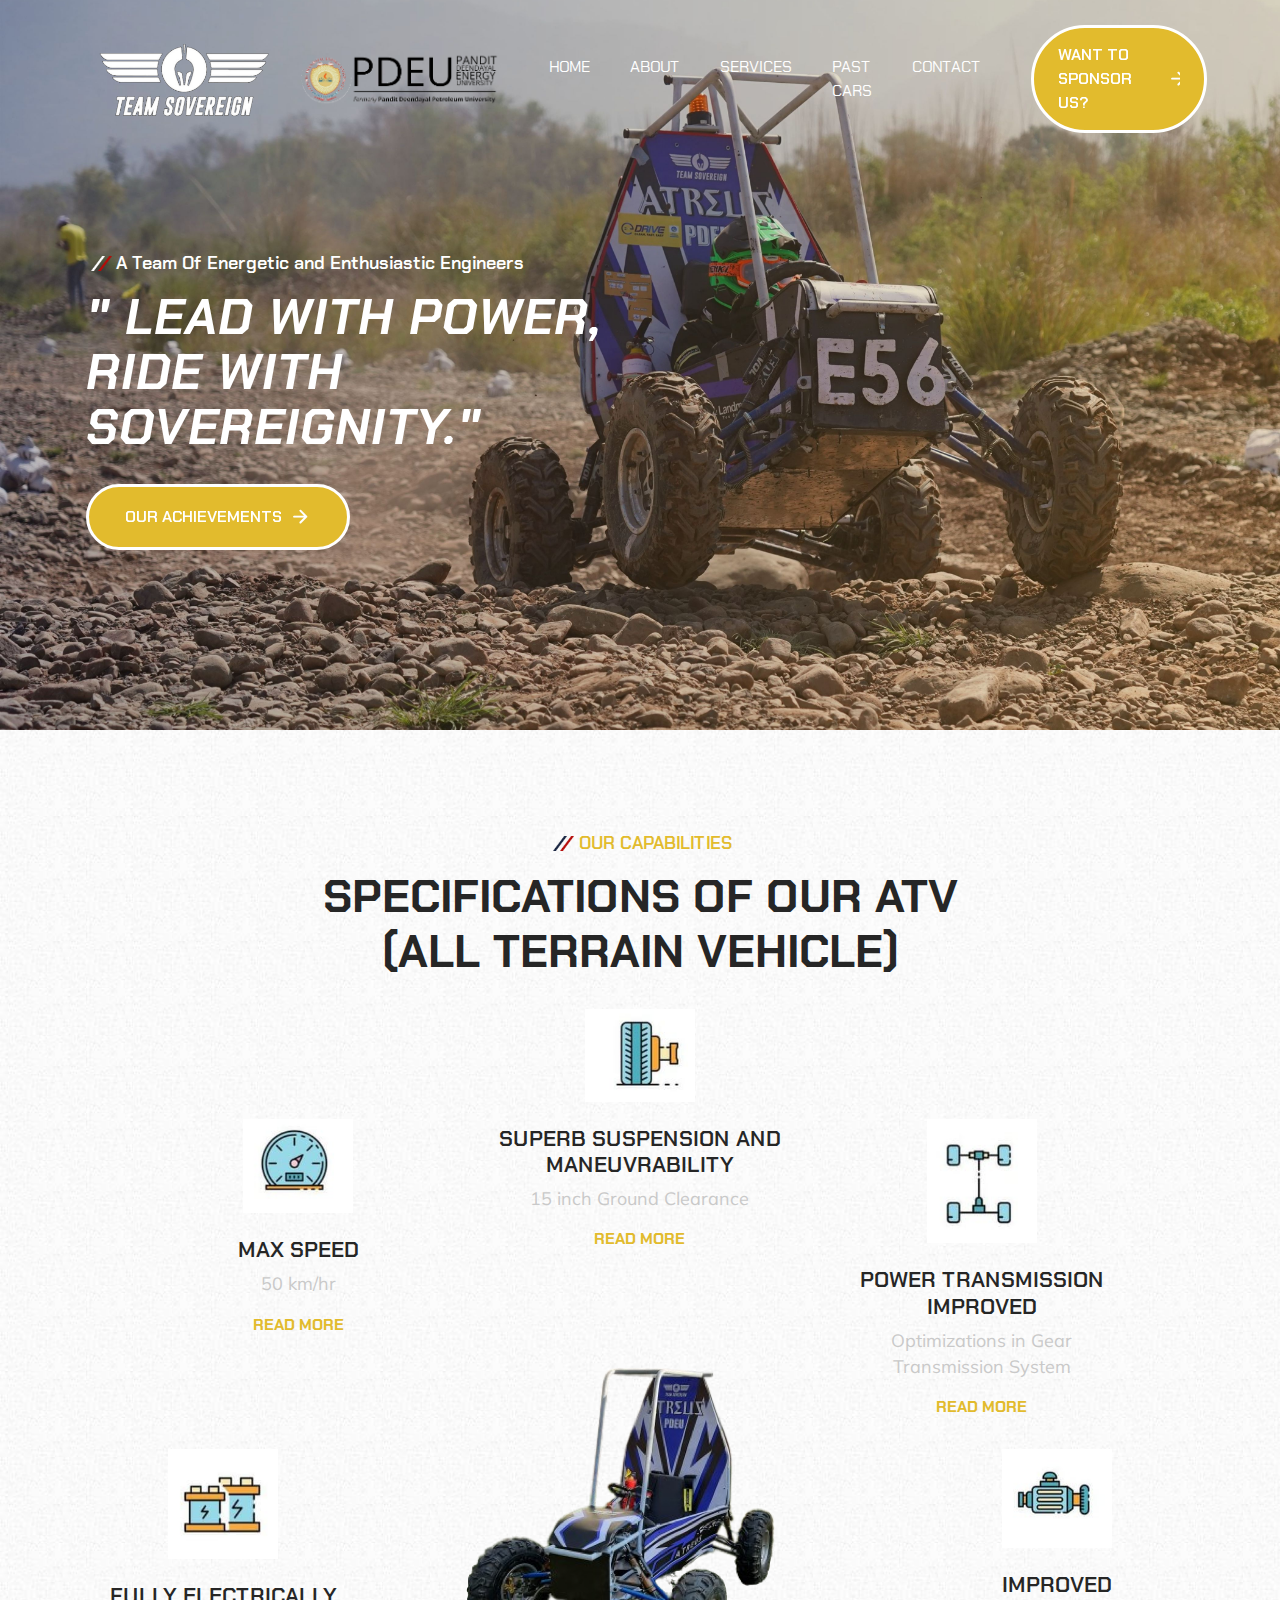
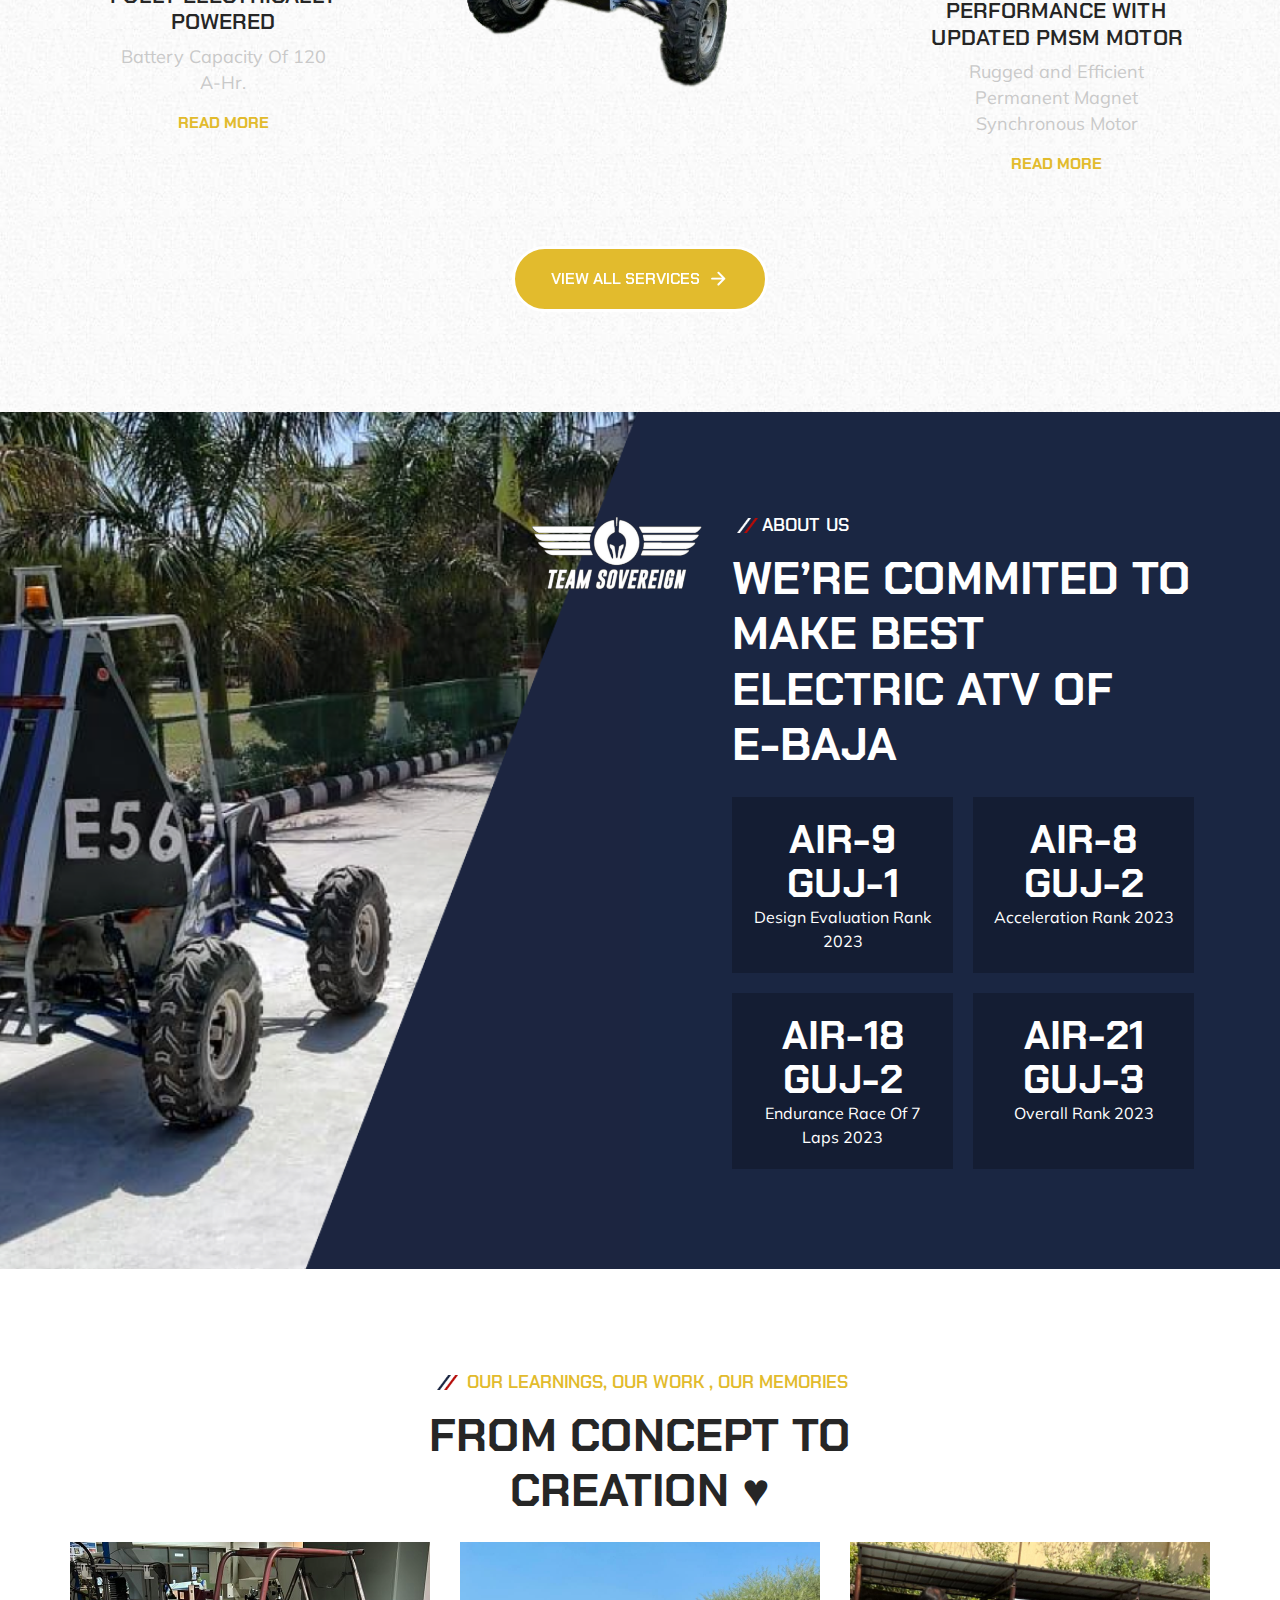
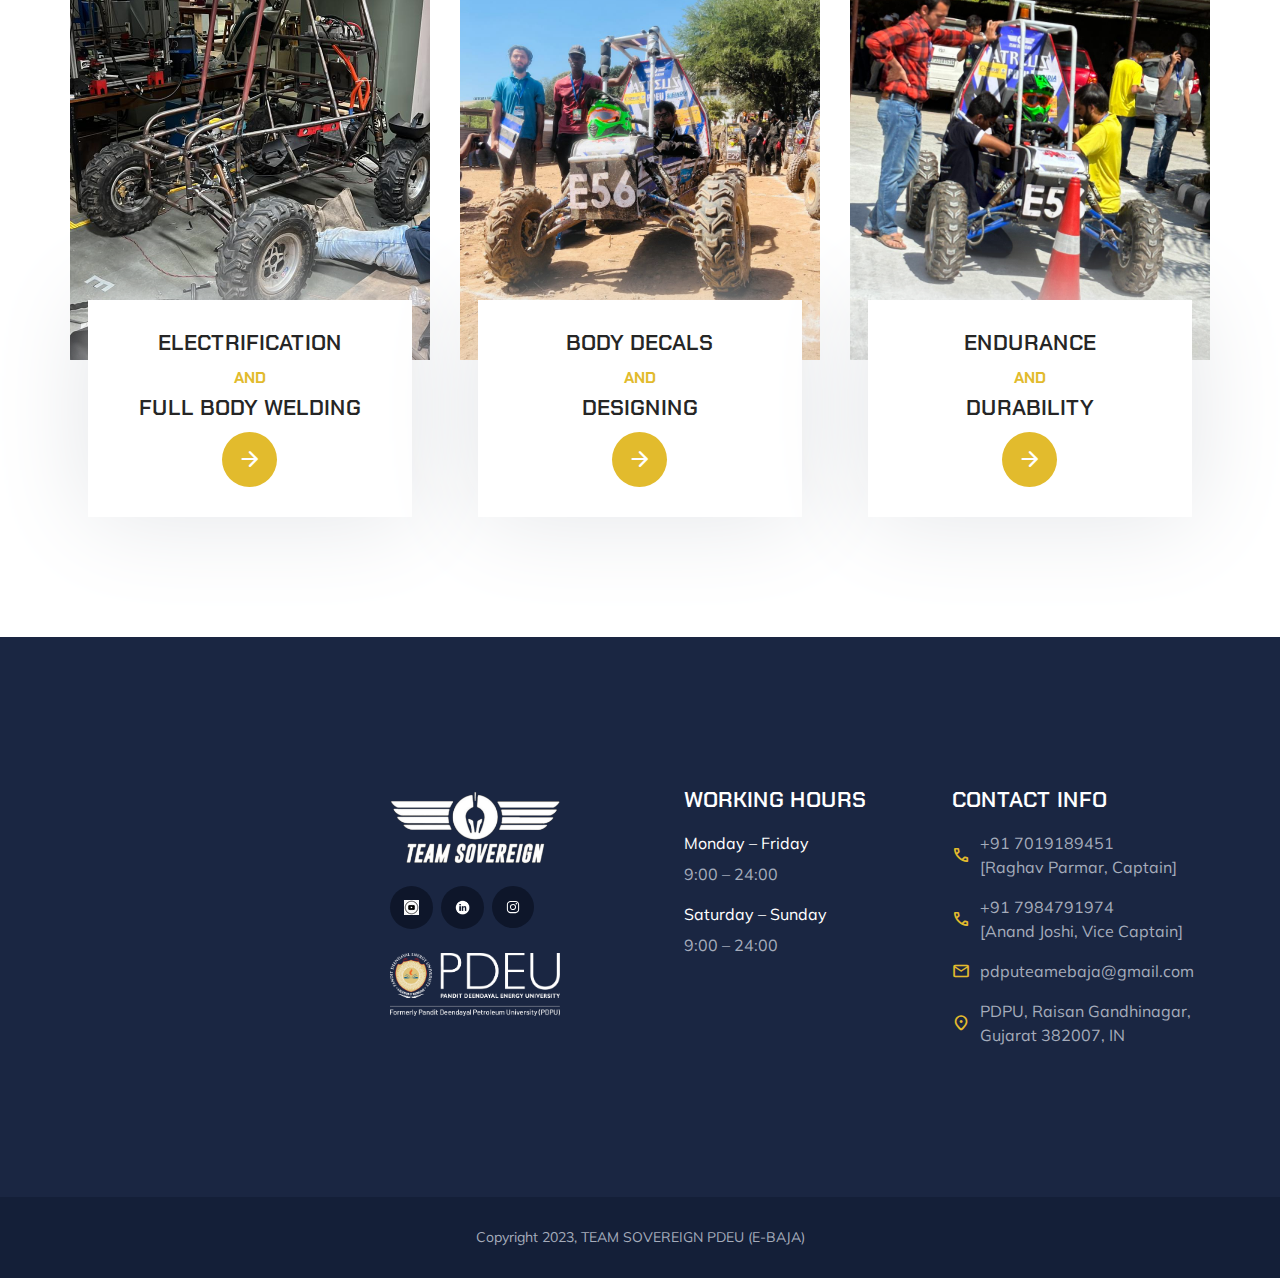
==== index.html @ f6efc3ee "Update index.html" ====
<!DOCTYPE html>
<html lang="en">

<head>
  <meta charset="UTF-8">
  <meta http-equiv="X-UA-Compatible" content="IE=edge">
  <meta name="viewport" content="width=device-width, initial-scale=1.0">

  <!-- 
    - primary meta tags
  -->
  <title>TEAM SOVEREIGN</title>
  <meta name="title" content="TEAM SOVEREIGN">
  <meta name="description" content="MADE BY TEAM SOVEREIGN">

  <!-- 
    - favicon
  -->
  <link rel="shortcut icon" href="./favicon.svg" type="image/svg+xml">

  <!-- 
    - google font link
  -->
  <link rel="preconnect" href="https://fonts.googleapis.com">
  <link rel="preconnect" href="https://fonts.gstatic.com" crossorigin>
  <link href="https://fonts.googleapis.com/css2?family=Chakra+Petch:wght@400;600;700&family=Mulish&display=swap"
    rel="stylesheet">

  <!-- 
    - material icon font
  -->
  <link rel="stylesheet"
    href="https://fonts.googleapis.com/css2?family=Material+Symbols+Rounded:opsz,wght,FILL,GRAD@40,600,0,0" />

  <!-- 
    - custom css link
  -->
  <link rel="stylesheet" href="style.css">

  <!-- 
    - preload images
  -->
  <link rel="preload" as="image" href="hero-banner.png">
  <link rel="preload" as="image" href="hero-bg.jpg">

</head>

<body>

  <!-- 
    - #HEADER
  -->

  <header class="header">
    <div class="container">

      <a href="#" class="logo">
        <img src="logo.png" width="128" height="63" alt="456">
      </a>
      <a href="https://www.pdpu.ac.in/">
        <img src="PDEU-TP-LOGO (1).png" width="200" height="96" alt="456">
      </a>


      <nav class="navbar" data-navbar>
        <ul class="navbar-list">

          <li>
            <a href="index.html" class="navbar-link">Home</a>
          </li>

          <li>
            <a href="about.html" class="navbar-link">About</a>
          </li>

          <li>
            <a href="#" class="navbar-link">Services</a>
          </li>

          <li>
            <a href="Cars.html" class="navbar-link">Past Cars</a>
          </li>

          <li>
            <a href="#Footer" class="navbar-link">Contact</a>
          </li>

        </ul>
      </nav>

      <a href="#" class="btn btn-primary">
        <span class="span">Want To Sponsor Us?</span>

        <span class="material-symbols-rounded">arrow_forward</span>
      </a>

      <button class="nav-toggle-btn" aria-label="toggle menu" data-nav-toggler>
        <span class="nav-toggle-icon icon-1"></span>
        <span class="nav-toggle-icon icon-2"></span>
        <span class="nav-toggle-icon icon-3"></span>
      </button>

    </div>
  </header>





  <main>
    <article>

      <!-- 
        - #HERO
      -->

      <section class="hero has-bg-image" aria-label="home" style="background-image: url('image-hero.jpg')">
        <div class="container">

          <div class="hero-content">

            <p class="section-subtitle :dark">A Team Of Energetic and Enthusiastic Engineers</p>

            <h1 class="h1 section-title"><i>" Lead With Power, Ride With Sovereignity."</i></h1>

            <p class="section-text">
              
            </p>

            <a href="#" class="btn">
              <span class="span">Our Achievements</span>

              <span class="material-symbols-rounded">arrow_forward</span>
            </a>

          </div>

          <!-- <figure class="hero-banner" style="--width: 1228; --height: 789;">
            <img src="./assets/images/over.png" width="1228" height="789" alt="red motor vehicle"
              class="move-anim">
          </figure> -->

        </div>
      </section>

      
      <!-- <section class="sponsors-bar">
        <div class="container">
          <div class="sponsors-content">
            <h3 class="sponsors-heading">Our Sponsors</h3>
            <div class="sponsors-scroll">
              <div class="sponsors-images">
                 Add your sponsor images here -->
                <!-- <img src="./assets/images/logo1.png" alt="Sponsor 1">
                <img src="./assets/images/logo1.png" alt="Sponsor 2">
                <img src="./assets/images/logo1.png" alt="Sponsor 4">
                <img src="./assets/images/logo1.png" alt="Sponsor 5">
                <img src="./assets/images/logo1.png" alt="Sponsor 6">
                 Add more sponsor images as needed -->
              <!-- </div>
            </div>
          </div>
        </div>
      </section>
    --> 


      <!-- 
        - #SERVICE
      -->

      <section class="section service has-bg-image" aria-labelledby="service-label"
        style="background-image: url('service-bg.jpg')">
        <div class="container">

          <p class="section-subtitle :light" id="service-label">Our Capabilities</p>

          <h2 class="h2 section-title">Specifications Of Our ATV (All Terrain Vehicle)</h2>

          <ul class="service-list">

            <li>
              <div class="service-card">

                <figure class="card-icon">
                  <img src="speed.jpeg" width="110" height="110" loading="lazy" alt="Max Speed">
                </figure>

                <h3 class="h3 card-title">Max Speed</h3>

                <p class="card-text">
                  50 km/hr
                </p>

                <a href="#" class="btn-link">Read more</a>

              </div>
            </li>

            <li>
              <div class="service-card">

                <figure class="card-icon">
                  <img src="camber (1).jpeg" width="110" height="110" loading="lazy" alt="SUPERB SUSPENSION AND Maneuvrability">
                </figure>

                <h3 class="h3 card-title">SUPERB SUSPENSION AND MANEUVRABILITY</h3>
                <p class="card-text">
                  15 inch Ground Clearance
                </p>

                <a href="#" class="btn-link">Read more</a>

              </div>
            </li>

            <li>
              <div class="service-card">

                <figure class="card-icon">
                  <img src="POWER TRAIN.jpeg" width="110" height="110" loading="lazy" alt="BETTER POWER TRANSMISSION">
                </figure>

                <h3 class="h3 card-title">POWER TRANSMISSION IMPROVED</h3>

                <p class="card-text">
                  Optimizations in Gear Transmission System
                </p>

                <a href="#" class="btn-link">Read more</a>

              </div>
            </li>

            <li>
              <div class="service-card">

                <figure class="card-icon">
                  <img src="battery.jpeg" width="110" height="110" loading="lazy"
                    alt="Battery Repair">
                </figure>

                <h3 class="h3 card-title">Fully Electrically Powered</h3>

                <p class="card-text">
                  Battery Capacity Of  120 A-Hr.
                </p>

                <a href="#" class="btn-link">Read more</a>

              </div>
            </li>

            <li class="service-banner">
              <img src="services-5.png" width="646" height="380" loading="lazy" alt="Red Car"
                class="move-anim">
            </li>

            <li>
              <div class="service-card">

                <figure class="card-icon">
                  <img src="motor.jpeg" width="110" height="110" loading="lazy"
                    alt="PMSM MOTOR">
                </figure>

                <h3 class="h3 card-title">IMPROVED PERFORMANCE WITH UPDATED PMSM MOTOR</h3>

                <p class="card-text">
                  Rugged and Efficient Permanent Magnet Synchronous Motor
                </p>

                <a href="#" class="btn-link">Read more</a>

              </div>
            </li>

          </ul>

          <a href="#" class="btn">
            <span class="span">View All Services</span>

            <span class="material-symbols-rounded">arrow_forward</span>
          </a>

        </div>
      </section>





      <!-- 
        - #ABOUT
      -->

      <section id="about" class="section about has-before" aria-labelledby="about-label">
        <div class="container">

          <figure class="about-banner">
            <img src="logo.png" id="logog" width="540" height="540" loading="lazy"
              alt="vehicle repire equipments" class="w-100">
          </figure>

          <div class="about-content">

            <p class="section-subtitle :dark">About Us</p>

            <h2 class="h2 section-title">We’re Commited to make best Electric ATV Of <br> E-BAJA</h2>

            <p class="section-text">
              
            </p>

            <p class="section-text">
              
            </p>

            <ul class="about-list">

              <li class="about-item">
                <p>
                  <strong class="display-1 strong">AIR-9 GUJ-1 </strong> Design Evaluation Rank 2023
                </p>
              </li>

              <li class="about-item">
                <p>
                  <strong class="display-1 strong">AIR-8 GUJ-2</strong> Acceleration Rank 2023
                </p>
              </li>

              <li class="about-item">
                <p>
                  <strong class="display-1 strong">AIR-18 GUJ-2</strong> Endurance Race Of 7 Laps 2023
                </p>
              </li>

              <li class="about-item">
                <p>
                  <strong class="display-1 strong">AIR-21 GUJ-3</strong> Overall Rank 2023
                </p>
              </li>

            </ul>

          </div>

        </div>
      </section>





      <!-- 
        - #WORK
      -->

      <section class="section work" aria-labelledby="work-label">
        <div class="container">

          <p class="section-subtitle :light" id="work-label"> Our Learnings, Our Work , Our Memories</p>

          <h2 class="h2 section-title">FROM CONCEPT TO CREATION &hearts;</h2>

          <ul class="has-scrollbar">

            <li class="scrollbar-item">
              <div class="work-card">

                <figure class="card-banner img-holder" style="--width: 350; --height: 406;">
                  <img src="image4.jpg" width="350" height="406" loading="lazy" alt="FULL BODY WELDING"
                    class="img-cover">
                </figure>

                <div class="card-content">
                  <h3 class="h3 card-title">ELECTRIFICATION</h3>
                  <p class="card-subtitle">AND</p>

                  <h3 class="h3 card-title">FULL BODY WELDING</h3>

                  <a href="#" class="card-btn">
                    <span class="material-symbols-rounded">arrow_forward</span>
                  </a>
                </div>

              </div>
            </li>

            <li class="scrollbar-item">
              <div class="work-card">

                <figure class="card-banner img-holder" style="--width: 350; --height: 406;">
                  <img src="image1.jpg" width="350" height="406" loading="lazy" alt="INSTANT CAR REPAIRING TEAM"
                    class="img-cover">
                </figure>

                <div class="card-content">
                  <h3 class="h3 card-title">BODY DECALS</h3>
                  <p class="card-subtitle">AND</p>

                  <h3 class="h3 card-title">DESIGNING</h3>

                  <a href="#" class="card-btn">
                    <span class="material-symbols-rounded">arrow_forward</span>
                  </a>
                </div>

              </div>
            </li>

            <li class="scrollbar-item">
              <div class="work-card">

                <figure class="card-banner img-holder" style="--width: 350; --height: 406;">
                  <img src="image3.jpg" width="350" height="406" loading="lazy" alt="Battery Adjust"
                    class="img-cover">
                </figure>

                <div class="card-content">
                  <h3 class="h3 card-title">ENDURANCE </h3>
                  <p class="card-subtitle">AND </p>


                  <h3 class="h3 card-title">DURABILITY</h3>

                  <a href="#" class="card-btn">
                    <span class="material-symbols-rounded">arrow_forward</span>
                  </a>
                </div>

              </div>
            </li>

          </ul>

        </div>
      </section>
    </section>


    <!-- <section class="sponsors-bar">
      <div class="container">
        <div class="sponsors-content">
          <h3 class="sponsors-heading">Previous Sponsers</h3>
          <div class="sponsors-scroll">
            <div class="sponsors-images">
              Add your sponsor images here -->
              <!-- <img src="./assets/images/logo1.png" alt="Sponsor 1">
              <img src="./assets/images/logo1.png" alt="Sponsor 2">
              <img src="./assets/images/logo1.png" alt="Sponsor 4">
              <img src="./assets/images/logo1.png" alt="Sponsor 5">
              <img src="./assets/images/logo1.png" alt="Sponsor 6">
              Add more sponsor images as needed -->
            <!-- </div>
          </div>
        </div>
      </div>
    </section> -->


    </article>
  </main>





  <!-- 
    - #FOOTER
  -->

  <footer id="Footer" class="footer">

    <div class="footer-top section">
      <div class="container">

        <div class="footer-brand">

          <a href="#" class="logo">
            <img src="logo.png" width="128" height="63" alt="autofix home">
          </a>

          <p class="footer-text">
             
          </p>

          <ul class="social-list">

            <li>
              <a href="https://www.youtube.com/@teamsovereignpdeu/featured" class="social-link">
                <img src="th.jpg" alt="Youtube">
              </a>
            </li>

            <li>
              <a href="https://www.linkedin.com/company/team-sovereign/" class="social-link" >
                <img src="logo_in.png" alt="Linkedin" id="linkedin_logo">
              </a>
            </li>

            <li>
              <a href="https://instagram.com/team.sovereign?igshid=MzRlODBiNWFlZA==" class="social-link">
                <img src="instagram.svg" alt="Instagram">
              </a>
            </li>
            <br>

           
            

          </ul>
          <br>
            <a href="https://www.pdpu.ac.in/" class="footer logo">
              <img src="PDEU Logo 2021 (2) white.png" alt="PDEU footer">
            </a>

        </div>

        <ul class="footer-list">

          <li>
            <p class="h3">Working Hours</p>
          </li>

          <li>
            <p class="p">Monday – Friday</p>

            <span class="span">9:00 – 24:00</span>
          </li>

          <li>
            <p class="p">Saturday – Sunday</p>

            <span class="span">9:00 – 24:00</span>
          </li>

        

        </ul>

        <ul class="footer-list">

          <li>
            <p class="h3">Contact Info</p>
          </li>

          <li>
            <a href="tel:+7019189451" class="footer-link">
              <span class="material-symbols-rounded">call</span>
              <span class="span">+91 7019189451<br>[Raghav Parmar, Captain]</span>
              
            </a>
          </li>
          <li>
            <a href="tel:+798479189451" class="footer-link">
              <span class="material-symbols-rounded">call</span>

              <span class="span">+91 7984791974 <br>[Anand Joshi, Vice Captain]</span>
             
            </a>
          </li>

          <li>
            <a href="mailto:info@autofix.com" class="footer-link">
              <span class="material-symbols-rounded">mail</span>

              <span class="span">pdputeamebaja@gmail.com</span>
            </a>
          </li>

          <li>
            <address class="footer-link address">
              <span class="material-symbols-rounded">location_on</span>

              <span class="span">PDPU, Raisan Gandhinagar, Gujarat 382007, IN</span>
            </address>
          </li>

        </ul>

      </div>

      <img src="footer-shape-3.png" width="637" height="173" loading="lazy" alt="Shape"
        class="shape shape-3 move-anim">

    </div>

    <div class="footer-bottom">
      <div class="container">

        <p class="copyright">Copyright 2023, TEAM SOVEREIGN PDEU (E-BAJA)</p>

        <!-- <img src="./assets/images/footer-shape-2.png" width="778" height="335" loading="lazy" alt="Shape"
          class="shape shape-2"> -->

        <img src="back.png" id="back" width="805" height="652" loading="lazy" alt="Red Car"
          class="shape shape-1 move-anim">

      </div>
    </div>

  </footer>





  <!-- 
    - custom js link
  -->
  <script src="script.js"></script>

</body>

</html>
---- style.css ----
/*-----------------------------------*\
  #style.css
\*-----------------------------------*/

/**
 * Copyright 2023 Team Sovereign
 */





/*-----------------------------------*\
  #CUSTOM PROPERTY
\*-----------------------------------*/

:root {

  /**
   * colors
   */

  --international-orange-engineering: #e2bb2d;
  --cadet-blue-creyola: hsl(222, 14%, 69%);
  --oxford-blue-1: hsl(222, 47%, 15%);
  --oxford-blue-2: hsl(222, 44%, 14%);
  --oxford-blue-3: hsl(222, 50%, 11%);
  --sonic-silver: hsl(0, 0%, 79%);
  --space-cadet: hsl(222, 44%, 18%);
  --pastel-pink: hsl(0, 0%, 100%);
  --eerie-black: hsl(0, 0%, 15%);
  --light-gray: hsl(123, 85%, 49%);
  --white: hsl(0, 0%, 100%);

  /**
   * typography
   */

  --ff-chakra-petch: 'Chakra Petch', sans-serif;
  --ff-mulish: 'Mulish', sans-serif;
  
  --fs-1: 3.5rem;
  --fs-2: 3rem;
  --fs-3: 2.4rem;
  --fs-4: 1.8rem;
  --fs-5: 1.4rem;
  --fs-6: 1.2rem;
  
  --fw-400: 400;
  --fw-600: 600;
  --fw-700: 700;

  /**
   * spacing
   */

  --section-padding: 60px;

  /**
   * box shadow
   */

  --shadow: 0px 0px 100px 0px hsl(216, 9%, 90%);

  /**
   * border radius
   */

  --radius-pill: 100px;
  --radius-circle: 50%;

  /**
   * transition
   */

  --transition: 0.25s ease;
  --cubic-out: cubic-bezier(0.05, 0.83, 0.52, 0.97);

}





/*-----------------------------------*\
  #RESET
\*-----------------------------------*/

*,
*::before,
*::after {
  margin: 0;
  padding: 0;
  box-sizing: border-box;
}

li { list-style: none; }

a,
img,
span,
button { display: block; }

a {
  color: inherit;
  text-decoration: none;
}

img { height: auto; }

button {
  background: none;
  border: none;
  font: inherit;
  cursor: pointer;
}


address { font-style: normal; }

html {
  font-family: var(--ff-mulish);
  font-size: 10px;
  scroll-behavior: smooth;
}

body {
  background-color: var(--white);
  color: var(--sonic-silver);
  font-size: 1.6rem;
  line-height: 1.5;
}

:focus-visible { outline-offset: 4px; }

::-webkit-scrollbar { width: 10px; }

::-webkit-scrollbar-track { background-color: hsl(0, 0%, 98%); }

::-webkit-scrollbar-thumb { background-color: hsl(0, 0%, 80%); }

::-webkit-scrollbar-thumb:hover { background-color: hsl(0, 0%, 70%); }





/*-----------------------------------*\
  #REUSED STYLE
\*-----------------------------------*/

.container { padding-inline: 16px; }

.material-symbols-rounded {
  --fs: 1em;
  font-variation-settings: 'FILL' 0, 'wght' 600, 'GRAD' 0, 'opsz' 40;
  font-size: var(--fs);
  width: 1em;
  overflow: hidden;
}

.has-bg-image {
  background-repeat: no-repeat;
  background-size: cover;
  background-position: left;
}

.section-subtitle {
  max-width: max-content;
  font-family: var(--ff-chakra-petch);
  font-size: var(--fs-5);
  font-weight: var(--fw-600);
  text-transform: uppercase;
  margin-block-end: 12px;
  margin-inline: auto;
}

.section-subtitle::before {
  content: "";
  display: inline-block;
  height: 15px;
  width: 30px;
  margin-block-end: -2px;
  background-repeat: no-repeat;
  background-size: contain;
  background-position: center;
}

.section-subtitle.\:dark { color: var(--white); }

.section-subtitle.\:dark::before { background-image: url('text-bars-light.png'); }

.section-subtitle.\:light { color: var(--international-orange-engineering); }

.section-subtitle.\:light::before { background-image: url('text-bars-dark.png'); }

.section-title { text-align: center; }

.h1,
.h2,
.h3,
.display-1 {
  font-family: var(--ff-chakra-petch);
  font-weight: var(--fw-700);
  text-transform: uppercase;
}

.display-1 { font-size: var(--fs-1); }

.h1 {
  color: var(--white);
  font-size: var(--fs-2);
  line-height: 1.1;
  letter-spacing: 1px;
}

.h2,
.h3 {
  color: var(--eerie-black);
  font-weight: var(--fw-600);
  line-height: 1.2;
}

.h2 { font-size: var(--fs-3); }

.h3 { font-size: var(--fs-4); }

.btn {
  background-color: var(--international-orange-engineering);
  color: var(--white);
  max-width: max-content;
  font-family: var(--ff-chakra-petch);
  font-weight: var(--fw-600);
  text-transform: uppercase;
  display: flex;
  align-items: center;
  gap: 8px;
  padding: 12px 20px;
  border: 3px solid white;
  border-radius: var(--radius-pill);
  transition: var(--transition);
  will-change: transform;
}

.btn:is(:hover, :focus-visible) {
  transform: translateY(-5px);
  background-color: var(--oxford-blue-3);
  border-color: var(--white);
}

.move-anim { animation: moving 2s ease-in-out infinite alternate; }

@keyframes moving {
  0% { transform: translateY(0); }
  100% { transform: translateY(10px); }
}

.section { padding-block: var(--section-padding); }

.btn-link {
  font-family: var(--ff-chakra-petch);
  text-transform: uppercase;
  color: var(--international-orange-engineering);
  font-weight: var(--fw-700);
}

.w-100 { width: 100%; }

.img-holder {
  aspect-ratio: var(--width) / var(--height);
  background-color: var(--light-gray);
  overflow: hidden;
}

.img-cover {
  width: 100%;
  height: 100%;
  object-fit: cover;
}

.has-scrollbar {
  display: flex;
  align-items: center;
  gap: 30px;
  overflow-x: auto;
  scroll-snap-type: inline mandatory;
  padding-block-end: 20px;
}

.scrollbar-item {
  min-width: 100%;
  scroll-snap-align: start;
}

.has-scrollbar::-webkit-scrollbar { height: 16px; }

.has-scrollbar::-webkit-scrollbar-track {
  background-color: var(--pastel-pink);
  border-radius: 20px;
}

.has-scrollbar::-webkit-scrollbar-thumb {
  background-color: var(--international-orange-engineering);
  border-radius: 20px;
  border: 3px solid var(--pastel-pink);
}

.has-scrollbar::-webkit-scrollbar-button { width: 15%; }





/*-----------------------------------*\
  #HEADER
\*-----------------------------------*/

.header .btn { display: none; }

.header {
  position: absolute;
  top: 0;
  left: 0;
  width: 100%;
  padding: 40px 15px;
  padding-inline-start: 40px;
  z-index: 4;
}

.header .container {
  display: flex;
  justify-content: space-between;
  align-items: center;
}

.logo img { width: 100px; }

.nav-toggle-icon {
  width: 30px;
  height: 2px;
  background-color: var(--white);
  transition: var(--transition);
}

.nav-toggle-icon:not(:last-child) { margin-block-end: 7px; }

.nav-toggle-btn.active .icon-2 {
  opacity: 0;
  transform: translateX(-10px);
}

.nav-toggle-btn.active .icon-1 { transform: rotate(45deg) translate(8px, 8px); }

.nav-toggle-btn.active .icon-3 { transform: rotate(-45deg) translate(4px, -4px); }

.navbar {
  position: absolute;
  top: 100px;
  right: 30px;
  background-color: var(--international-orange-engineering);
  min-width: max-content;
  width: 30%;
  transform: translateY(20px);
  opacity: 0;
  visibility: hidden;
  transition: 0.25s var(--cubic-out);
  z-index: 2;
}

.navbar.active {
  transform: translateY(0);
  opacity: 1;
  visibility: visible;
  transition-duration: 0.5s;
}

.navbar-link {
  font-family: var(--ff-chakra-petch);
  font-size: var(--fs-5);
  text-transform: uppercase;
  color: var(--white);
  padding: 10px 20px;
  transition: var(--transition);
}

.navbar-link:is(:hover, :focus-visible) {
  background-color: var(--white);
  color: var(--international-orange-engineering);
}




/*-----------------------------------*\
  #HERO
\*-----------------------------------*/
/*-----------------------------------*\
  #HERO
\*-----------------------------------*/

.hero {
  position: relative;
  padding-block-start: calc(var(--section-padding) + 70px);
  text-align: right; /* Change this line to align right */
  z-index: 1;
  overflow: hidden;
}

/* Rest of your HERO styles... */

.hero .container {
  display: grid;
  gap: 30px;
}

.hero .section-subtitle { text-transform: unset; }

.hero .section-text {
  color: var(--white);
  margin-block: 14px 18px;
}

.hero .btn { margin-inline: auto; }

.hero-banner { aspect-ratio: var(--width) / var(--height); }

.hero-banner img {
  position: absolute;
  bottom: 0;
  right: 0;
  width: 90%;
  z-index: -1;
}





/*-----------------------------------*\
  #SERVICE
\*-----------------------------------*/

.service-banner { display: none; }

.service { text-align: center; }

.service-list {
  gap: 0;
  margin-block-end: 40px;
}

.service-card .card-icon {
  max-width: max-content;
  margin-inline: auto;
  margin-block-end: 24px;
}

.service-card .card-text {
  line-height: 1.2;
  margin-block: 8px;
}

.service .btn { margin-inline: auto; }





/*-----------------------------------*\
  #ABOUT
\*-----------------------------------*/

.about {
  background-color: var(--space-cadet);
  color: var(--white);
  text-align: center;
}

.about .container {
  display: grid;
  gap: 50px;
}

.about .section-title { color: var(--white); }

.about .section-text:nth-child(3) { margin-block: 12px 8px; }

.about-list {
  display: grid;
  gap: 25px;
  margin-block-start: 25px;
}

.about-item {
  background-color: var(--oxford-blue-2);
  padding: 40px 20px;
  transition: var(--transition);
}

.about-item:hover {
  background-color: var(--international-orange-engineering);
  transform: translateY(-8px);
}

.about-item .strong {
  display: block;
  line-height: 1.1;
}





/*-----------------------------------*\
  #WORK
\*-----------------------------------*/

.work .container { padding-inline: 0; }

.work .section-title { margin-block-end: 24px; }

.work-card { position: relative; }

.work-card .card-content {
  background-color: var(--white);
  max-width: 90%;
  padding: 30px 10px;
  margin-block-start: -60px;
  margin-inline: auto;
  position: relative;
  text-align: center;
  box-shadow: var(--shadow);
}

.work-card .card-subtitle {
  font-family: var(--ff-chakra-petch);
  text-transform: uppercase;
  color: var(--international-orange-engineering);
  font-weight: var(--fw-700);
  margin-block-end: 5px;
}

.work-card .card-title { margin-block-end: 10px; }

.work-card .card-btn {
  background-color: var(--international-orange-engineering);
  color: var(--white);
  font-size: 2rem;
  margin-inline: auto;
  width: 38px;
  height: 38px;
  display: grid;
  place-items: center;
  border-radius: var(--radius-circle);
}





/*-----------------------------------*\
  #FOOTER
\*-----------------------------------*/

.footer { color: var(--cadet-blue-creyola); }

.footer .shape { display: none; }

.footer-top { background-color: var(--space-cadet); }

.footer-top .container {
  display: grid;
  gap: 40px;
}

.footer-text { margin-block: 18px 20px; }

.social-list {
  display: flex;
  gap: 8px;
}

.social-link {
  background-color: var(--oxford-blue-3);
  padding: 14px;
  border-radius: var(--radius-circle);
  transition: var(--transition);
}

#linkedin_logo{
  width: 15px;
  height: 15px;
}
.social-link:is(:hover, :focus-visible) {
  background-color: var(--international-orange-engineering);
  transform: translateY(-5px);
}

.footer .h3 {
  color: var(--white);
  margin-block-end: 18px;
}

.footer-list .p {
  color: var(--white);
  font-weight: var(--fw-400);
  margin-block-end: 7px;
}

.footer-list li:not(:first-child) { margin-block-start: 16px; }

.footer-link {
  display: flex;
  align-items: center;
  gap: 10px;
}

.footer-link:is(:hover, :focus-visible) { color: var(--international-orange-engineering); }

.footer-link .material-symbols-rounded {
  flex-shrink: 0;
  font-size: 1.8rem;
  color: var(--international-orange-engineering);
}

.footer-bottom {
  background-color: var(--oxford-blue-1);
  padding-block: 20px;
}

.copyright {
  text-align: center;
  font-size: var(--fs-6);
}





/*-----------------------------------*\
  #MEDIA QUERIES
\*-----------------------------------*/

/**
 * responsive for large than 575px screen
 */

@media (min-width: 575px) {

  /**
   * CUSTOM PROPERTY
   */

  :root {

    /**
     * typography
     */

    --fs-2: 4rem;
    --fs-3: 2.8rem;
    --fs-4: 2rem;

  }



  /**
   * REUSED STYLE
   */

  .container {
    max-width: 540px;
    width: 100%;
    margin-inline: auto;
  }

  .section-subtitle { --fs-5: 1.6rem; }

  .h2 { font-weight: var(--fw-700); }



  /**
   * HERO
   */

  .hero .container { max-width: unset; }

  .hero-content {
    max-width: 520px;
    margin-inline: auto;
  }

  .hero .section-text { font-size: 1.8rem; }



  /**
   * SERVICE
   */

  .service .section-title { margin-block-end: 30px; }

  .service-list {
    display: grid;
    grid-template-columns: 1fr 1fr;
    gap: 30px;
    margin-block-end: 40px;
  }

  

  /**
   * ABOUT
   */

  .about-list {
    grid-template-columns: 1fr 1fr;
    gap: 20px;
  }

  .about-item { padding-block: 20px; }



  /**
   * WORK
   */

  .scrollbar-item { min-width: calc(50% - 15px); }



  /**
   * FOOTER
   */

  .footer-top {
    position: relative;
    overflow: hidden;
  }

  .footer-top .container { grid-template-columns: 1fr 1fr; }

  .footer .shape-3 {
    display: block;
    position: absolute;
    bottom: -30px;
    right: 0;
  }

}





/**
 * responsive for large than 768px screen
 */

@media (min-width: 768px) {

  /**
   * CUSTOM PROPERTY
   */

  :root {

    /**
     * typography
     */

    --fs-1: 4rem;
    --fs-2: 5rem;
    --fs-3: 3.4rem;

  }



  /**
   * REUSED STYLE
   */

  .container,
  .hero-content { max-width: 720px; }

  .btn { padding: 16px 32px; }

  .section-subtitle { --fs-5: 1.8rem; }

  .section-title:not(.h1) {
    max-width: 500px;
    margin-inline: auto;
  }



  /**
   * HERO
   */

  .hero { --section-padding: 120px; }

  .hero .section-text { margin-block-end: 30px; }



  /**
   * SERVICE
   */

  .service-banner {
    display: block;
    position: relative;
  }

  .service-list { grid-template-columns: repeat(3, 1fr); }

  .service-banner img {
    position: absolute;
    top: 0;
    left: -25%;
    margin-block-start: 15%;
    width: 150%;
    transform-origin: top;
  }



  /**
   * ABOUT
   */
   
  .about-banner { max-width: max-content; }

  .about-banner,
  .about .section-text { margin-inline: auto; }

  .about .section-text { max-width: 520px; }



  /**
   * FOOTER
   */

  .footer-top .container { grid-template-columns: 1fr 0.9fr 0.9fr; }

  .copyright { --fs-6: 1.4rem; }

}





/**
 * responsive for large than 992px screen
 */

@media (min-width: 992px) {

  /**
   * CUSTOM PROPERTY
   */

  :root {

    /**
     * typography
     */

    --fs-2: 4.4rem;
    --fs-3: 3.8rem;
    --fs-4: 2.2rem;

    /**
     * spacing
     */

    --section-padding: 100px;

  }



  /**
   * REUSED STYLE
   */

  .container { max-width: 960px; }

  .section-text,
  .card-text { font-size: 1.8rem; }



  /**
   * HEADER
   */

  .nav-toggle-btn { display: none; }

  .header .container { gap: 30px; }

  .navbar,
  .navbar.active {
    all: unset;
    display: block;
    margin-inline-start: auto;
  }

  .navbar-list { display: flex; }

  .navbar-link {
    position: relative;
    font-size: unset;
  }

  .navbar-link:is(:hover, :focus-visible) {
    background: none;
    color: var(--white);
  }

  .navbar-link::after {
    content: url("nav-before-img.png");
    position: absolute;
    bottom: -8px;
    left: 50%;
    transform: translateX(-50%);
    opacity: 0;
  }

  .navbar-link:is(:hover, :focus-visible)::after { opacity: 1; }

  .header .btn {
    display: flex;
    padding: 12px 24px;
    font-size: var(--fs-5);
  }



  /**
   * HERO
   */

  .hero {
    text-align: left;
    padding-block-end: 80px;
  }

  .hero .container {
    max-width: 960px;
    grid-template-columns: 1fr 1fr;
  }

  .hero :is(.section-subtitle, .btn) { margin-inline: 0; }

  .hero .section-title { text-align: left; }

  .hero-banner img { width: 55%; }



  /**
   * SERVICE
   */

  .service-card .card-text {
    padding-inline: 25px;
    line-height: 1.45;
    margin-block-end: 15px;
  }

  .service-list li:nth-child(-2n+3) { margin-block-start: 90px; }

  .service-list li:nth-child(4) { margin-inline-end: 60px; }

  .service-list li:nth-child(6) { margin-inline-start: 60px; }

  .service-banner img {
    left: -55%;
    margin-block-start: -30%;
    width: 210%;
  }



  /**
   * ABOUT
   */

  .about {
    position: relative;
    z-index: 1;
  }

  .about,
  .about .section-title { text-align: left; }

  .about .container {
    grid-template-columns: 1fr 0.75fr;
    gap: 30px;
  }

  .about .section-subtitle { margin-inline: 0; }

  .about-banner,
  .about-banner .w-100 { margin-inline: auto 0; }

  .about-banner .w-100 { width: 40%; }

  .about-item { text-align: center; }

  .about::before {
    content: "";
    position: absolute;
    top: 0;
    left: 0;
    width: 50%;
    height: 100%;
    background-image: url('blue_im.png');
    background-repeat: no-repeat;
    background-size: cover;
    background-position: right;
    z-index: -1;
  }

  /**
  
  Svroller Sponser

  **/
  /* CSS for Sponsors Bar */

#back {
  width: 40%; /* Make the image responsive */
  height: auto; /* Ensure the image maintains its aspect ratio */
}

.sponsors-bar {
  background-color: #ffff;
  padding: 20px 0;
  color: black;
  font-style: normal;
  /* Increase the width as needed */
  width: 100%;
  /* Add some margin for better spacing */
  margin: 20px 0;
  /* Center the sponsor bar */
  display: flex;
  justify-content: center;
  align-items: center;
}
#logog{
  width: auto;
  height: 80px;
}
.sponsors-content {
  text-align: center;
}

.sponsors-heading {
  font-size: 24px;
  margin-bottom: 10px;
}

.sponsors-scroll {
  overflow: hidden;
}

.sponsors-images {
  white-space: nowrap;
  animation: scroll 10s linear infinite;
}

.sponsors-images img {
  display: inline-block;
  margin: 0 20px; /* Adjust the margin as needed to space out the sponsor logos */
  max-width: 100%; /* Make the images responsive */
  height: auto; /* Ensure the aspect ratio is maintained */
}

@keyframes scroll {
  0% {
    transform: translateX(100%);
  }
  100% {
    transform: translateX(-100%);
  }
}

/* Media query for screens with a maximum width of 768px */
@media (max-width: 768px) {
  .sponsors-images img {
    margin: 0 10px; /* Reduce the margin for smaller screens */
  }
}


  /**
   * WORK
   */

  .has-scrollbar { overflow-x: visible; }

  .scrollbar-item { min-width: calc(33.33% - 20px); }

}





/**
 * responsive for large than 1200px screen
 */

@media (min-width: 1200px) {

  /**
   * CUSTOM PROPERTY
   */

  :root {

    /**
     * typography
     */

    --fs-2: 5rem;
    --fs-3: 4.6rem;

  }



  /**
   * REUSED STYLE
   */

  .container,
  .hero .container { max-width: 1140px; }

  .btn { padding: 18px 36px; }

  .btn .material-symbols-rounded { --fs: 1.3em; }



  /**
   * HEADER
   */

  .header { padding-block: 25px; }

  .logo img { width: 170px; }

  .header .btn {
    font-size: unset;
    padding-block: 15px;
  }



  /**
   * HERO
   */

  .hero { padding-block: 250px 180px; }

  .hero .container { grid-template-columns: 1fr 0.9fr; }

  .hero .section-text {
    font-size: 2rem;
    padding-inline-end: 120px;
  }

  .hero-banner img { width: 70%; }



  /**
   * SERVICE
   */

  .service .section-title { max-width: 700px; }

  .service-list { margin-block-end: 70px; }

  .service-list li:nth-child(2) .card-text {
    padding-inline: 50px;
  }

  .service-list li:nth-child(-2n+3) {
    margin-block-start: 110px;
  }

  .service-list li:is(:nth-child(1), :nth-child(6)) {
    margin-inline-start: 75px;
  }

  .service-list li:is(:nth-child(3), :nth-child(4)) {
    margin-inline-end: 75px;
  }

  .service-banner img {
    width: max-content;
    left: -41%;
  }



  /**
   * WORK
   */

  .work-card .card-btn {
    font-size: 2.4rem;
    width: 55px;
    height: 55px;
  }



  /**
   * FOOTER
   */

  .footer-top { padding-block: 150px; }

  .footer-top .container { padding-inline-start: 25%; }

  .footer-bottom {
    position: relative;
    padding-block: 30px;
    z-index: 1;
  }

  .footer :is(.shape-1, .shape-2) {
    display: block;
    position: absolute;
    bottom: 0;
    width: 50%;
    pointer-events: none;
    z-index: -1;
  }

  .footer .shape-1 { left: -100px; }

  .footer .shape-2 { left: -50px; }

}





/**
 * responsive for large than 1400px screen
 */

@media (min-width: 1400px) {

  /**
   * CUSTOM PROPERTY
   */

  :root {

    /**
     * typography
     */

    --fs-2: 6rem;

    /**
     * spacing
     */

    --section-padding: 140px;

  }



  /**
   * REUSED STYLE
   */

  :is(.header, .hero) .container { max-width: 1280px; }

  .section-subtitle::before {
    height: 20px;
    margin-inline-end: 5px;
  }



  /**
   * HEADER
   */

  .header .btn { padding: 18px 36px; }



  /**
   * HERO
   */

  .hero { padding-block: 280px; }

  .hero .section-text { padding-inline-end: 90px; }

  .hero-banner img { width: 75%; }



  /**
   * ABOUT
   */

  .about::before { width: 55%; }

  .about-banner .w-100 { width: 80%; }



  /**
   * FOOTER
   */

  .footer-top .container { padding-inline-start: 20%; }

}
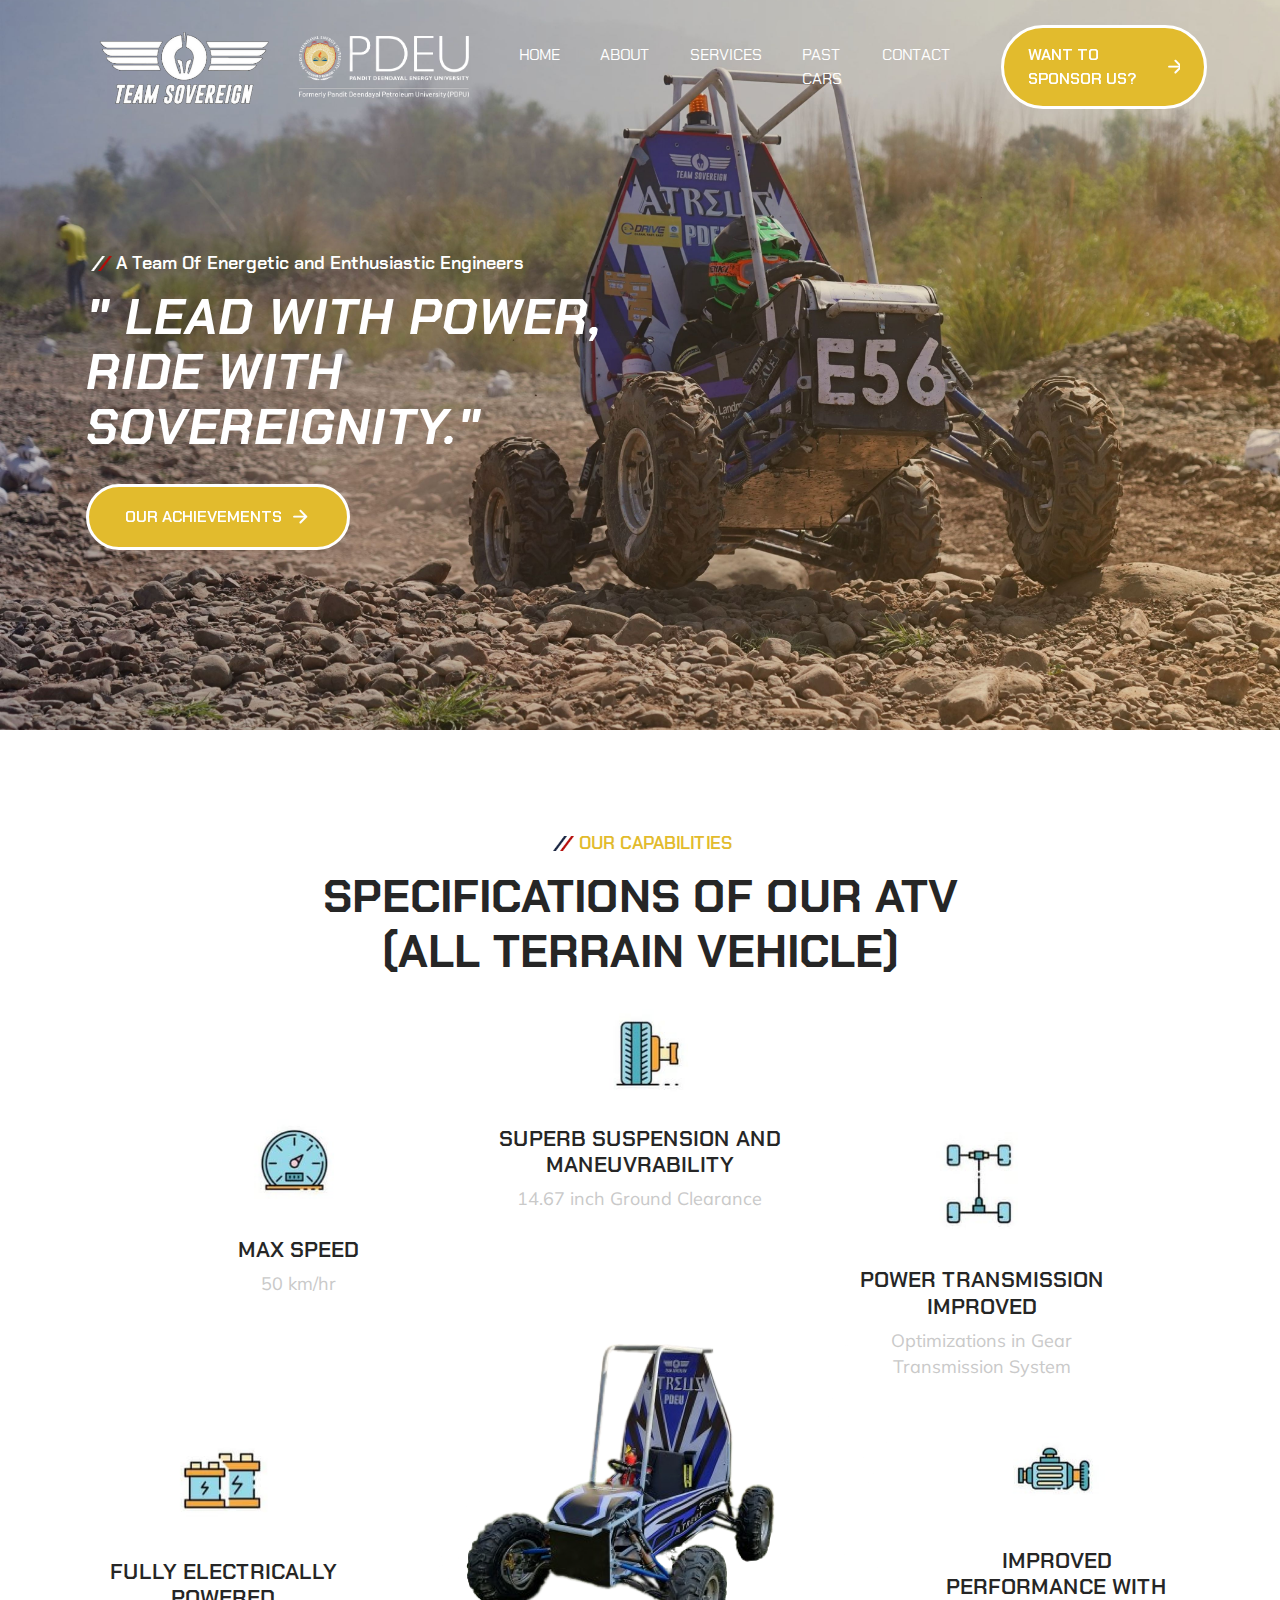
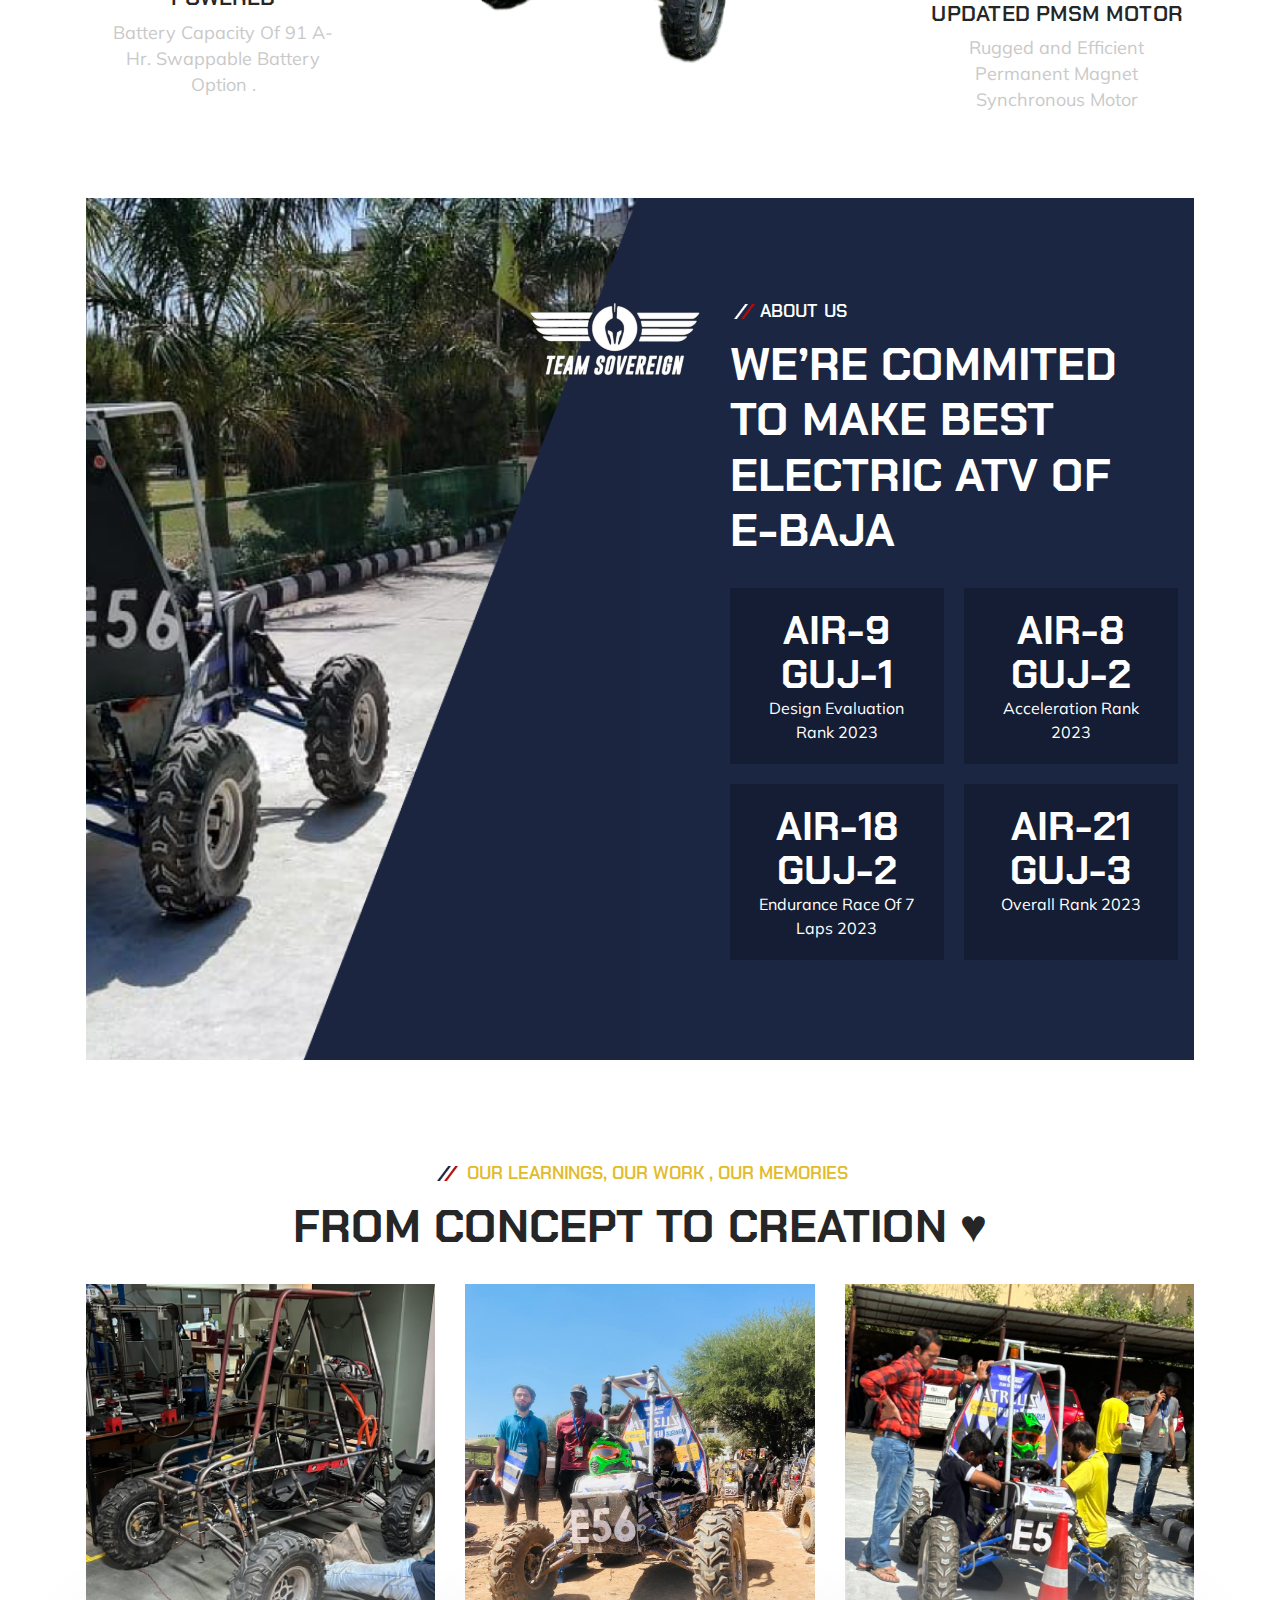
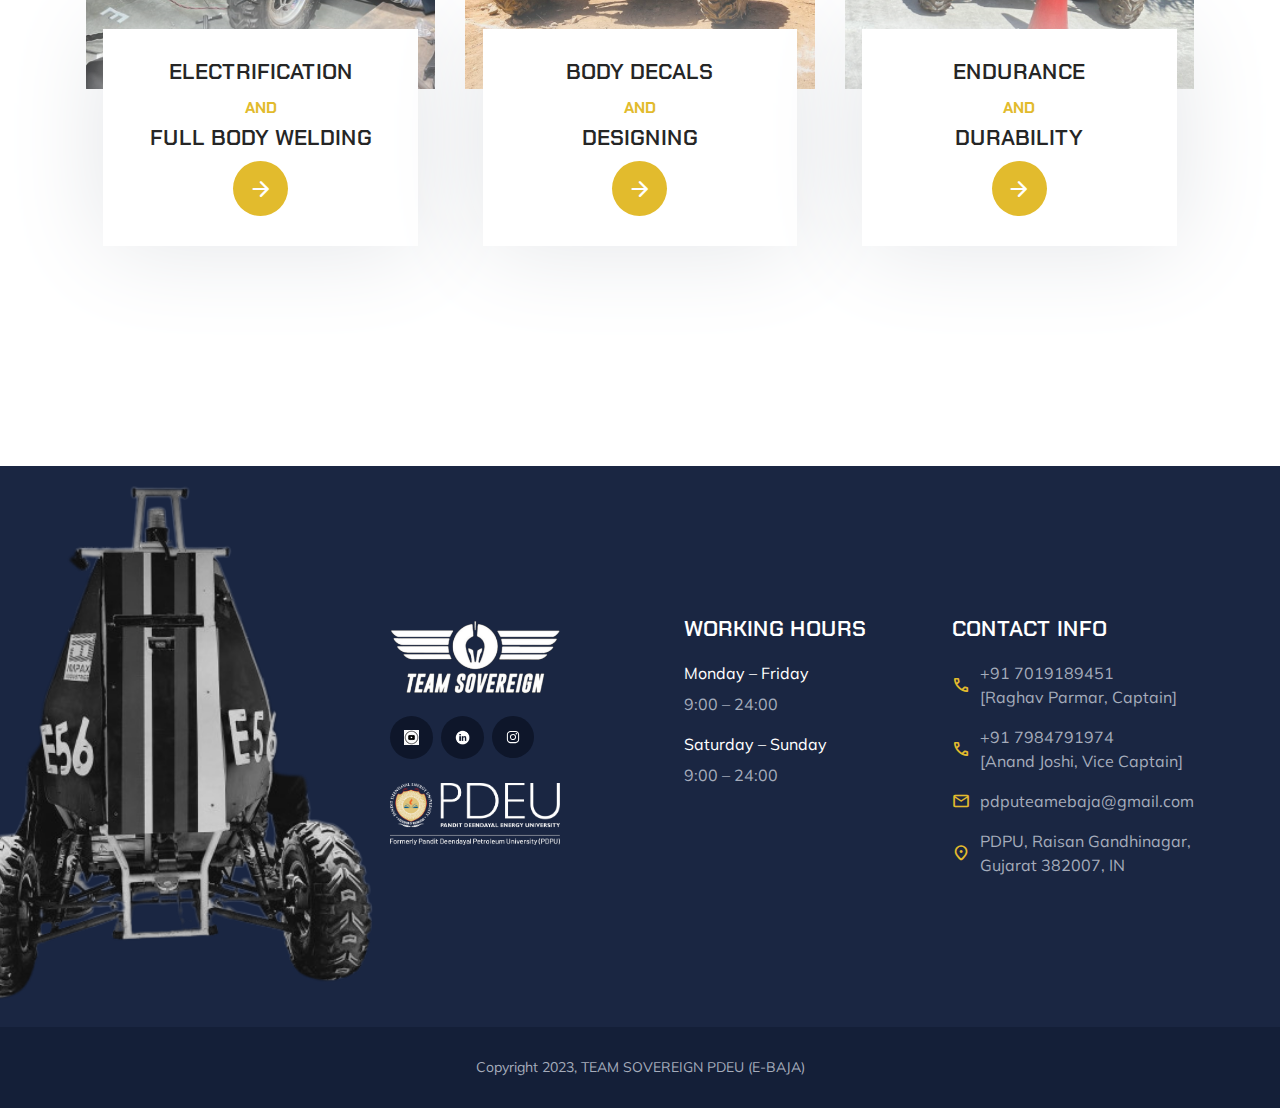
==== commit 74a4ab12: "Update index.html" ====
--- a/index.html
+++ b/index.html
@@ -58,7 +58,7 @@
         <img src="logo.png" width="128" height="63" alt="456">
       </a>
       <a href="https://www.pdpu.ac.in/">
-        <img src="PDEU-TP-LOGO (1).png" width="200" height="96" alt="456">
+        <img src="PDEU Logo 2021 (2) white.png" width="170" height="96" alt="456">
       </a>
 
 
@@ -170,7 +170,7 @@
       -->
 
       <section class="section service has-bg-image" aria-labelledby="service-label"
-        style="background-image: url('service-bg.jpg')">
+        style="background-image: url('service bg 2.jpg')">
         <div class="container">
 
           <p class="section-subtitle :light" id="service-label">Our Capabilities</p>
@@ -192,7 +192,7 @@
                   50 km/hr
                 </p>
 
-                <a href="#" class="btn-link">Read more</a>
+                
 
               </div>
             </li>
@@ -206,10 +206,10 @@
 
                 <h3 class="h3 card-title">SUPERB SUSPENSION AND MANEUVRABILITY</h3>
                 <p class="card-text">
-                  15 inch Ground Clearance
-                </p>
-
-                <a href="#" class="btn-link">Read more</a>
+                  14.67 inch Ground Clearance
+                </p>
+
+                
 
               </div>
             </li>
@@ -227,7 +227,7 @@
                   Optimizations in Gear Transmission System
                 </p>
 
-                <a href="#" class="btn-link">Read more</a>
+                
 
               </div>
             </li>
@@ -243,10 +243,10 @@
                 <h3 class="h3 card-title">Fully Electrically Powered</h3>
 
                 <p class="card-text">
-                  Battery Capacity Of  120 A-Hr.
-                </p>
-
-                <a href="#" class="btn-link">Read more</a>
+                  Battery Capacity Of  91 A-Hr.  Swappable Battery Option .
+                </p>
+
+                
 
               </div>
             </li>
@@ -270,14 +270,14 @@
                   Rugged and Efficient Permanent Magnet Synchronous Motor
                 </p>
 
-                <a href="#" class="btn-link">Read more</a>
+                
 
               </div>
             </li>
 
           </ul>
 
-          <a href="#" class="btn">
+        <!--  <a href="#" class="btn">
             <span class="span">View All Services</span>
 
             <span class="material-symbols-rounded">arrow_forward</span>
@@ -285,7 +285,7 @@
 
         </div>
       </section>
-
+-->
 
 
 
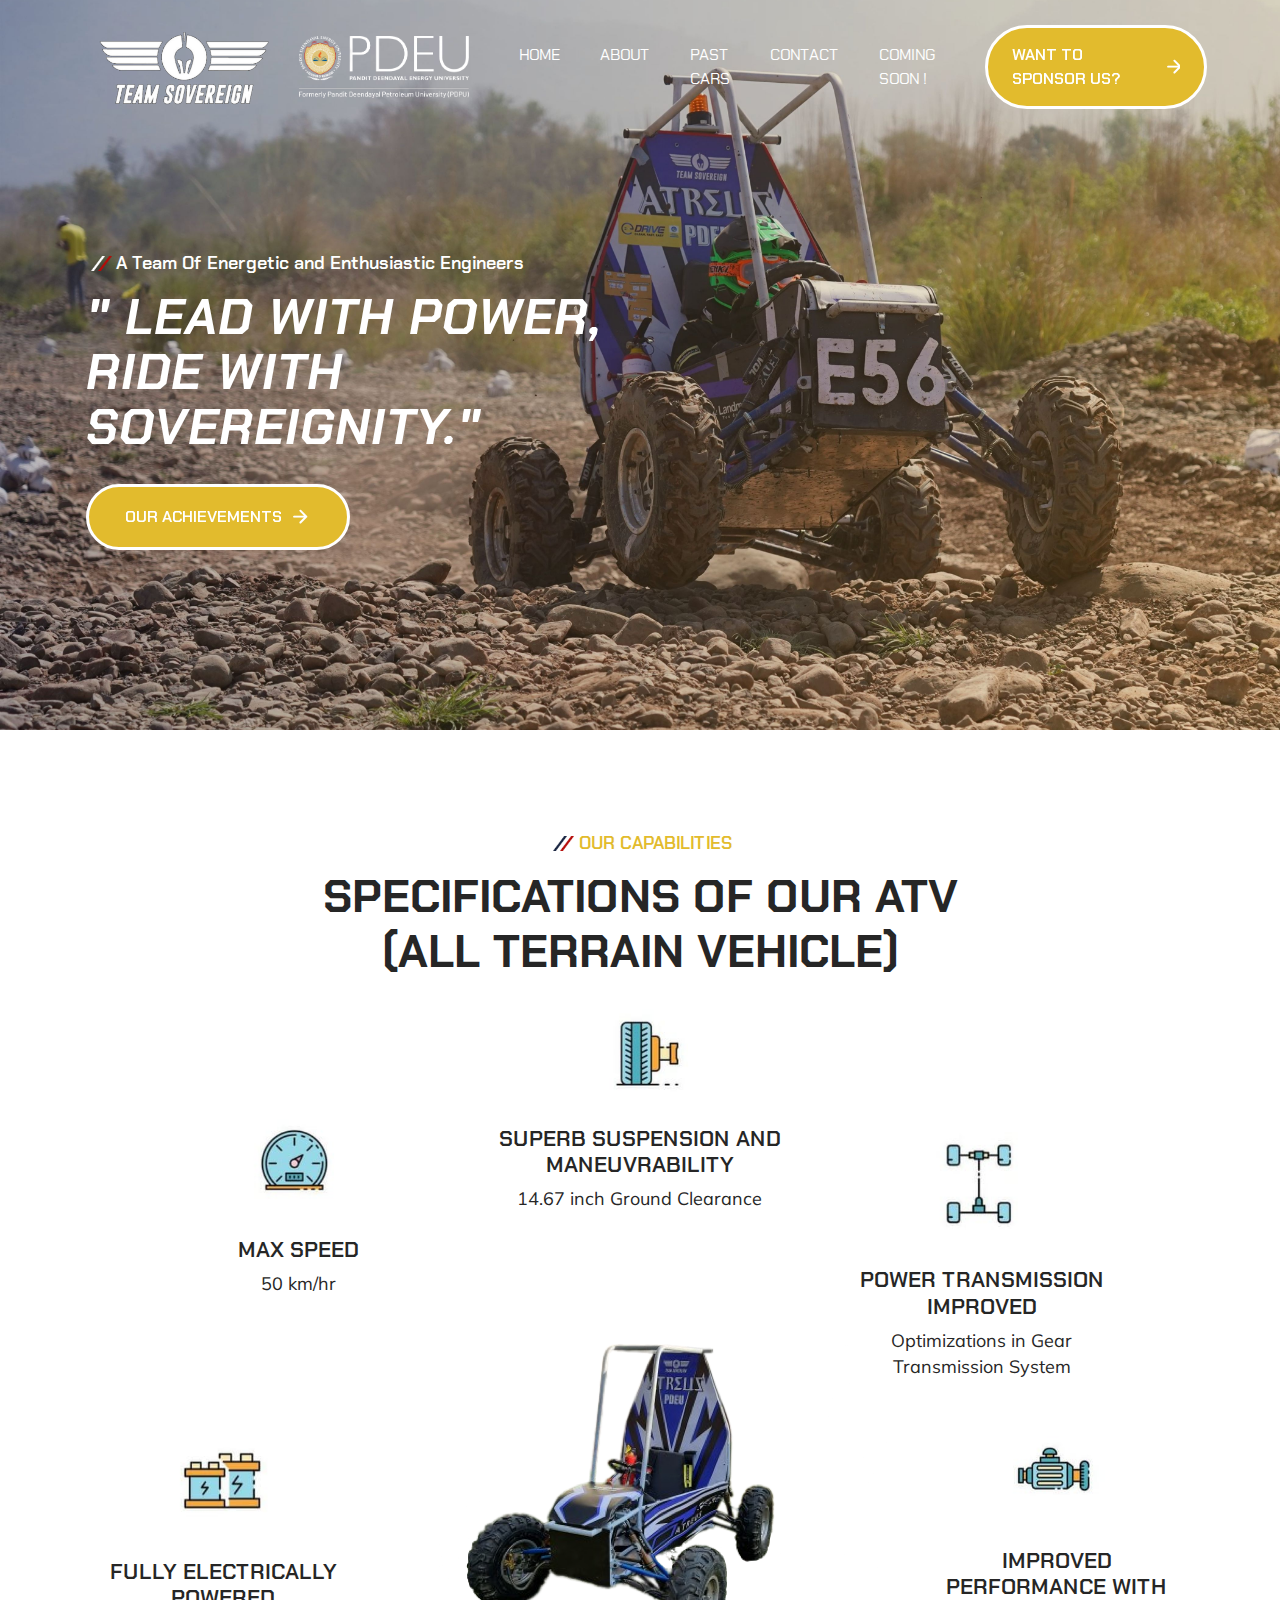
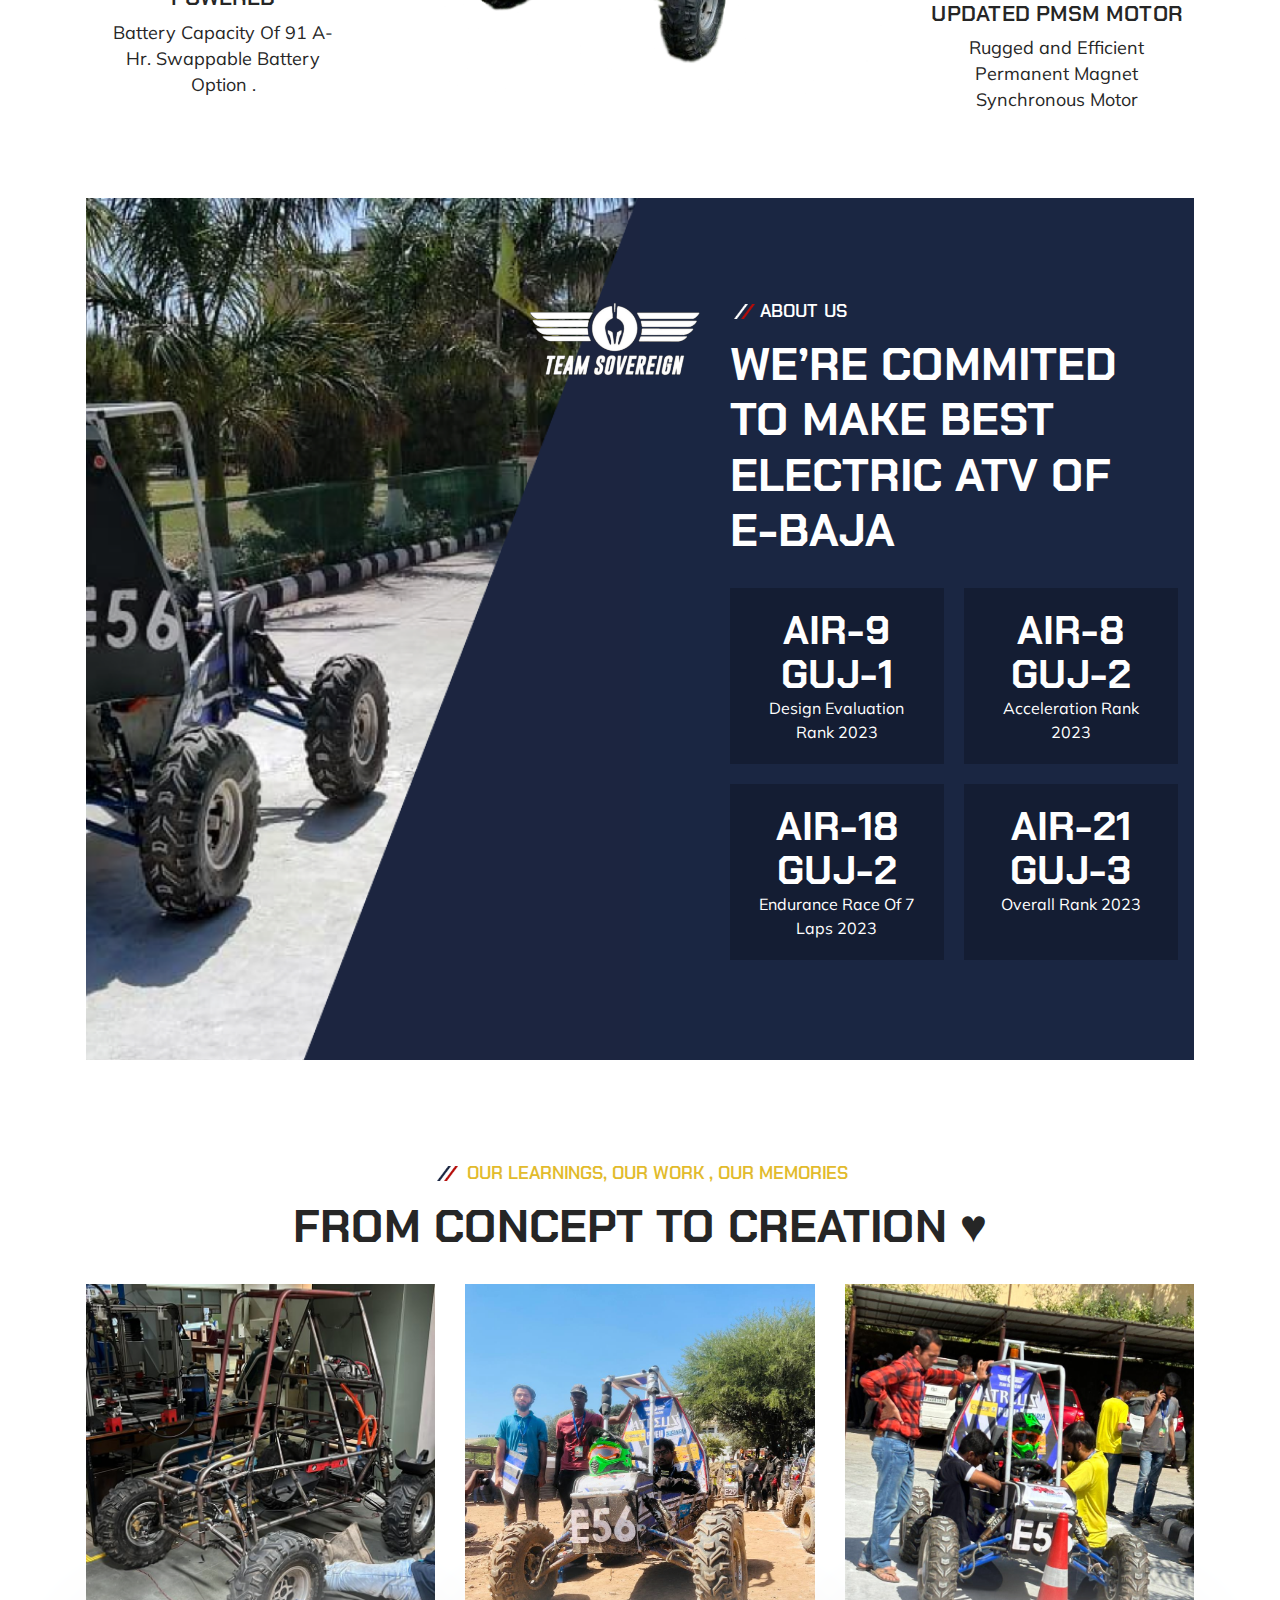
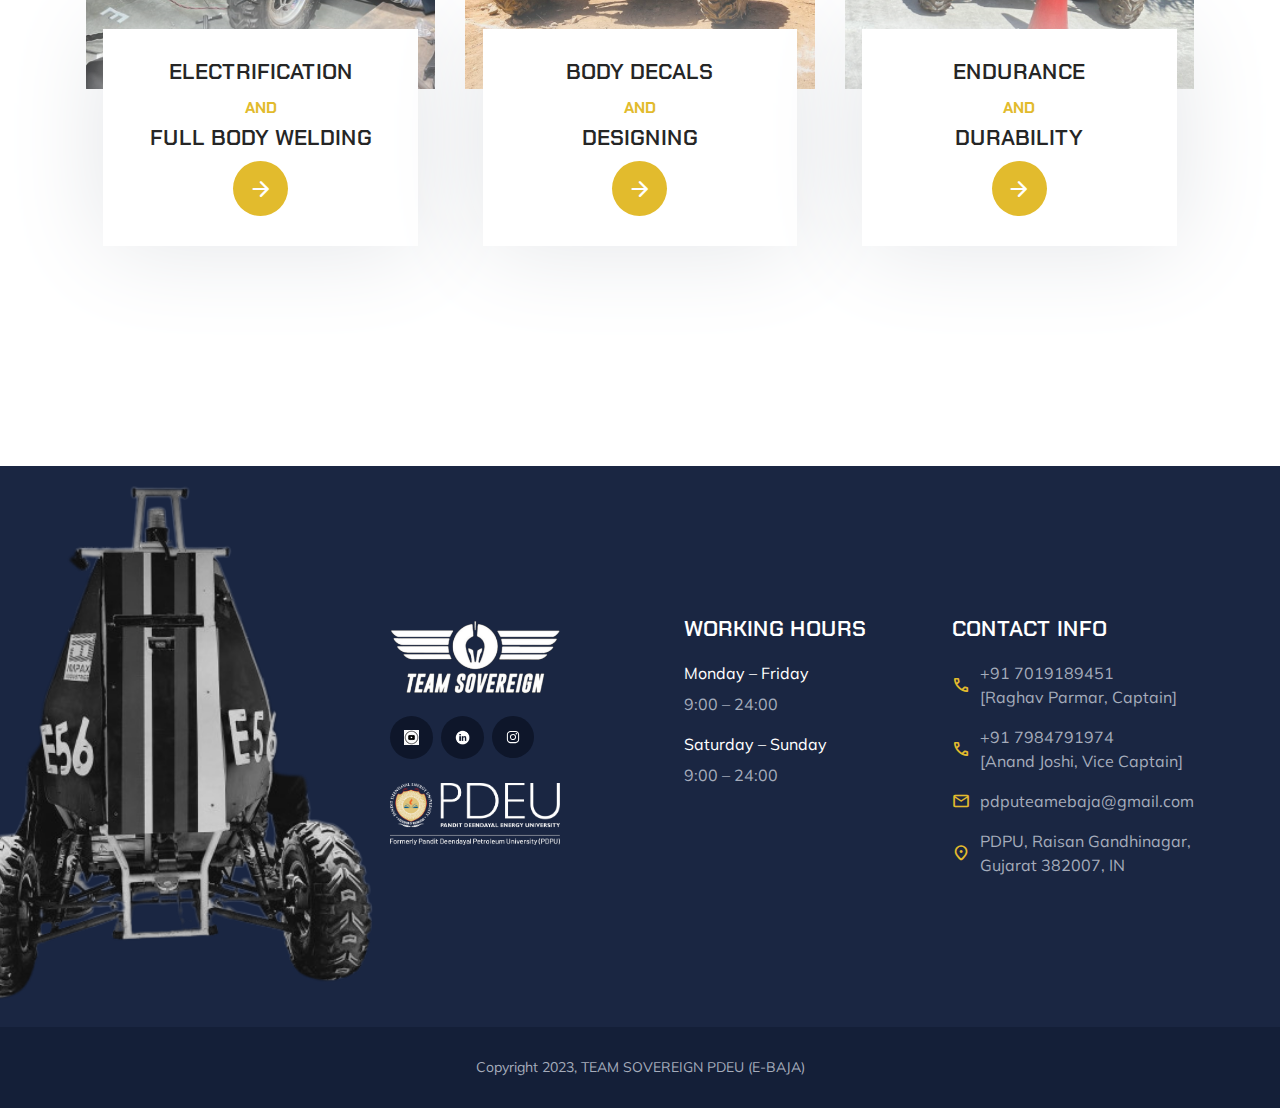
==== commit 826bf64e: "Update index.html" ====
--- a/index.html
+++ b/index.html
@@ -74,16 +74,16 @@
           </li>
 
           <li>
-            <a href="#" class="navbar-link">Services</a>
-          </li>
-
-          <li>
             <a href="Cars.html" class="navbar-link">Past Cars</a>
           </li>
 
           <li>
             <a href="#Footer" class="navbar-link">Contact</a>
           </li>
+          <li>
+            <a href="info.html" class="navbar-link">COMING SOON ! </a>
+          </li>
+          
 
         </ul>
       </nav>
--- a/style.css
+++ b/style.css
@@ -10,9 +10,7 @@
 
 
 
-/*-----------------------------------*\
-  #CUSTOM PROPERTY
-\*-----------------------------------*/
+
 
 :root {
 
@@ -126,7 +124,7 @@
 
 body {
   background-color: var(--white);
-  color: var(--sonic-silver);
+  color: var(--eerie-black);
   font-size: 1.6rem;
   line-height: 1.5;
 }
@@ -1337,4 +1335,4 @@
 
   .footer-top .container { padding-inline-start: 20%; }
 
-}+}
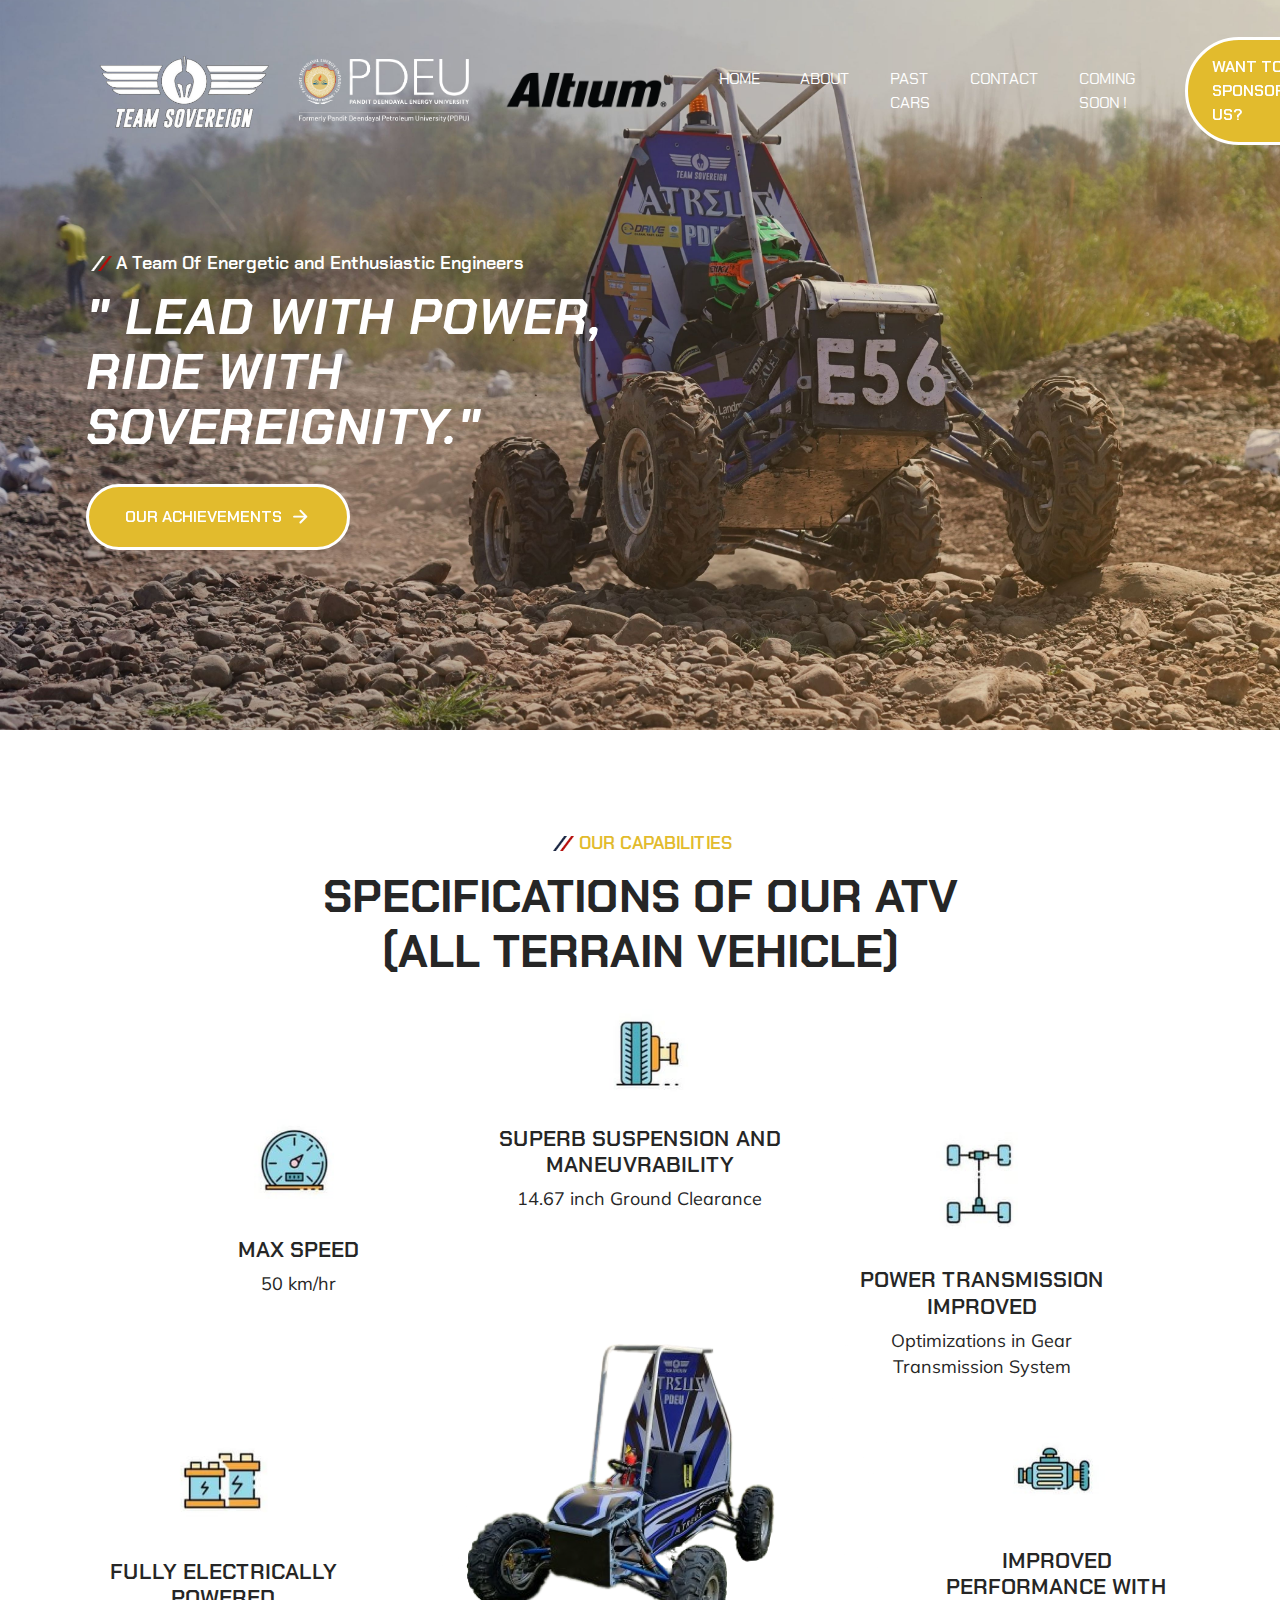
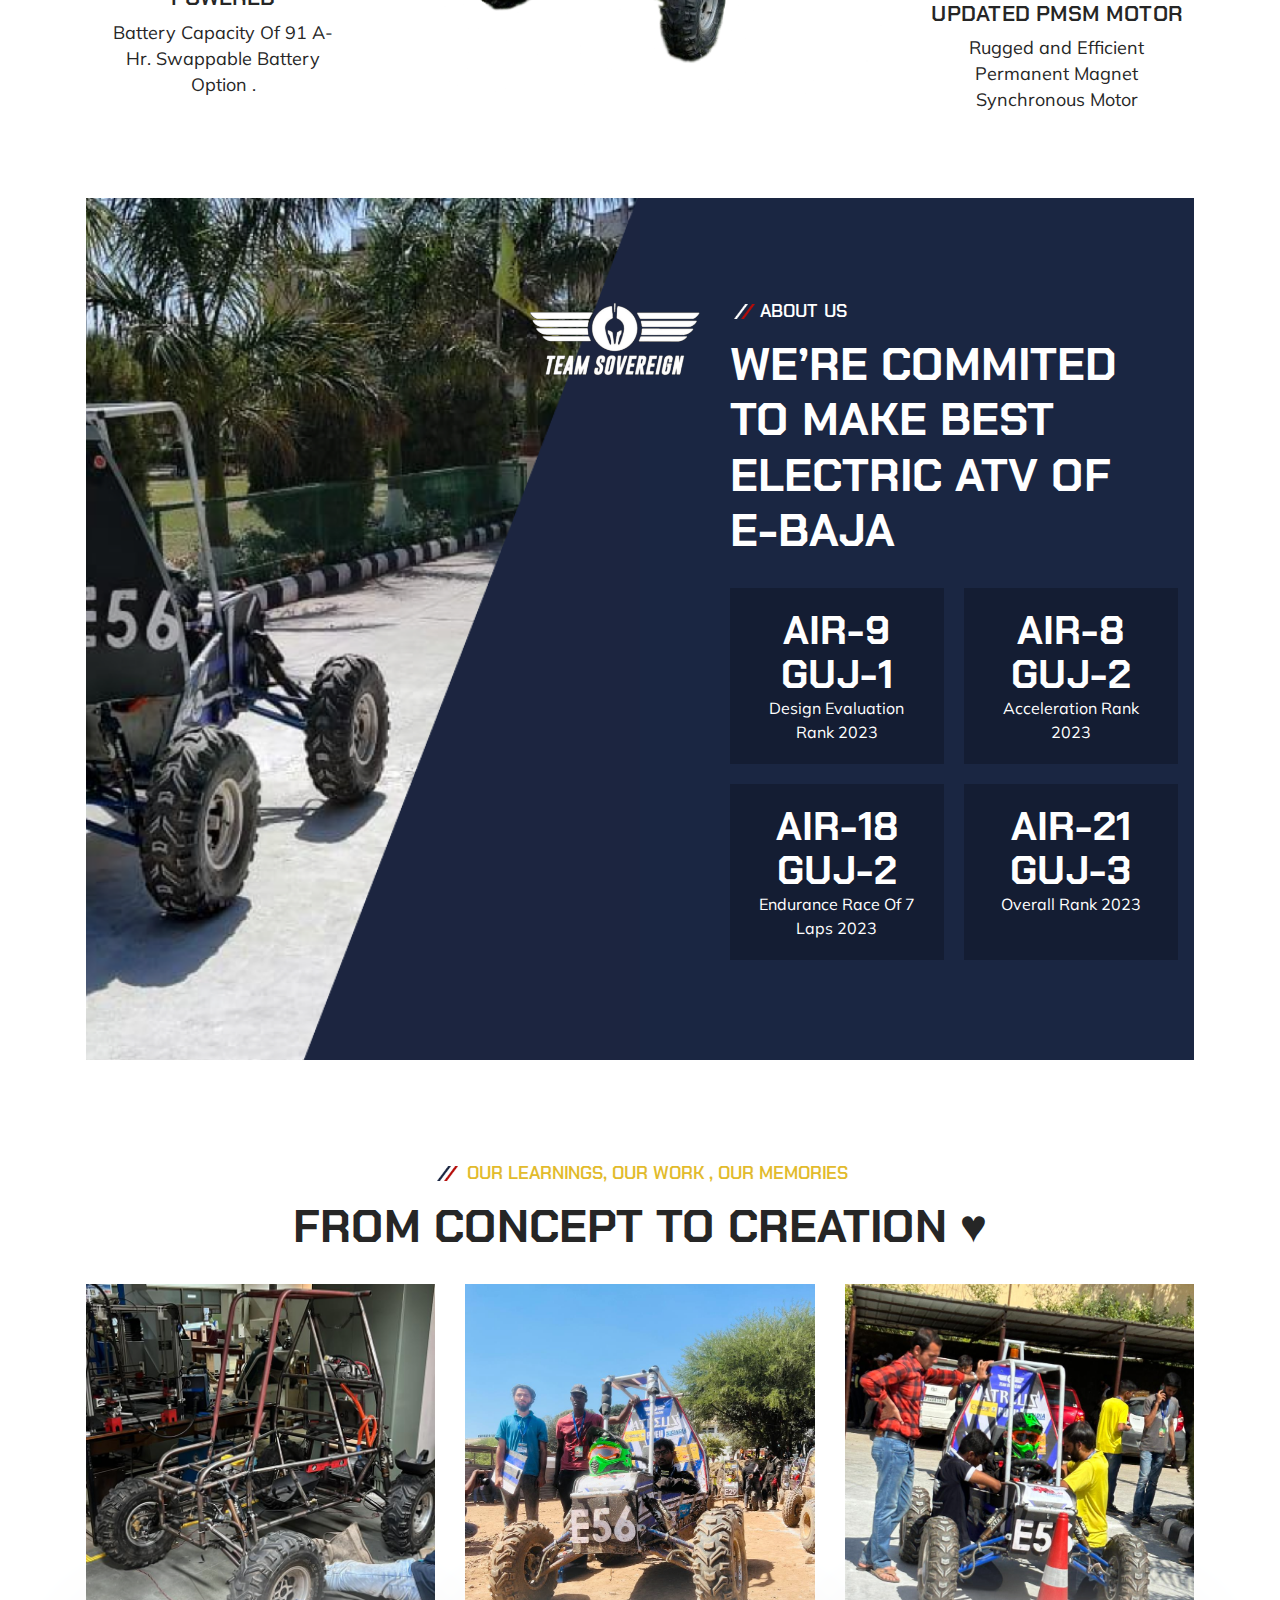
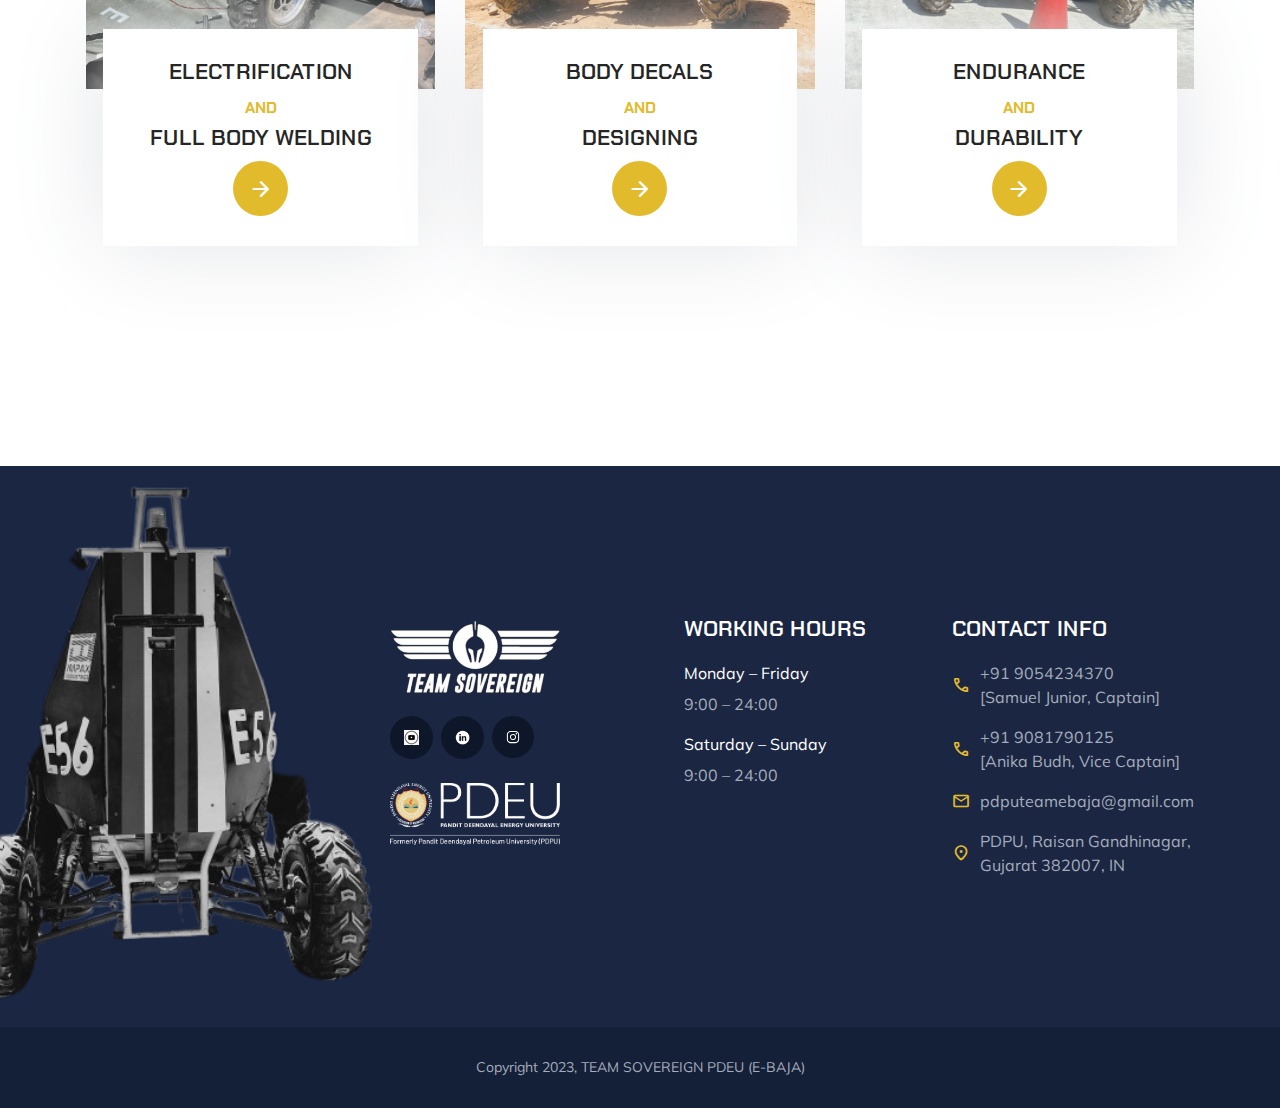
==== commit 51d5c66f: "Update index.html" ====
--- a/index.html
+++ b/index.html
@@ -61,7 +61,8 @@
         <img src="PDEU Logo 2021 (2) white.png" width="170" height="96" alt="456">
       </a>
 
-
+<img src="Altium_Logo_BLK.png" alt="New Image" width="170" height="96">
+      
       <nav class="navbar" data-navbar>
         <ul class="navbar-list">
 
@@ -549,7 +550,7 @@
           <li>
             <a href="tel:+7019189451" class="footer-link">
               <span class="material-symbols-rounded">call</span>
-              <span class="span">+91 7019189451<br>[Raghav Parmar, Captain]</span>
+              <span class="span">+91 9054234370 <br>[Samuel Junior, Captain]</span>
               
             </a>
           </li>
@@ -557,7 +558,7 @@
             <a href="tel:+798479189451" class="footer-link">
               <span class="material-symbols-rounded">call</span>
 
-              <span class="span">+91 7984791974 <br>[Anand Joshi, Vice Captain]</span>
+              <span class="span">+91 9081790125 <br>[Anika Budh, Vice Captain]</span>
              
             </a>
           </li>
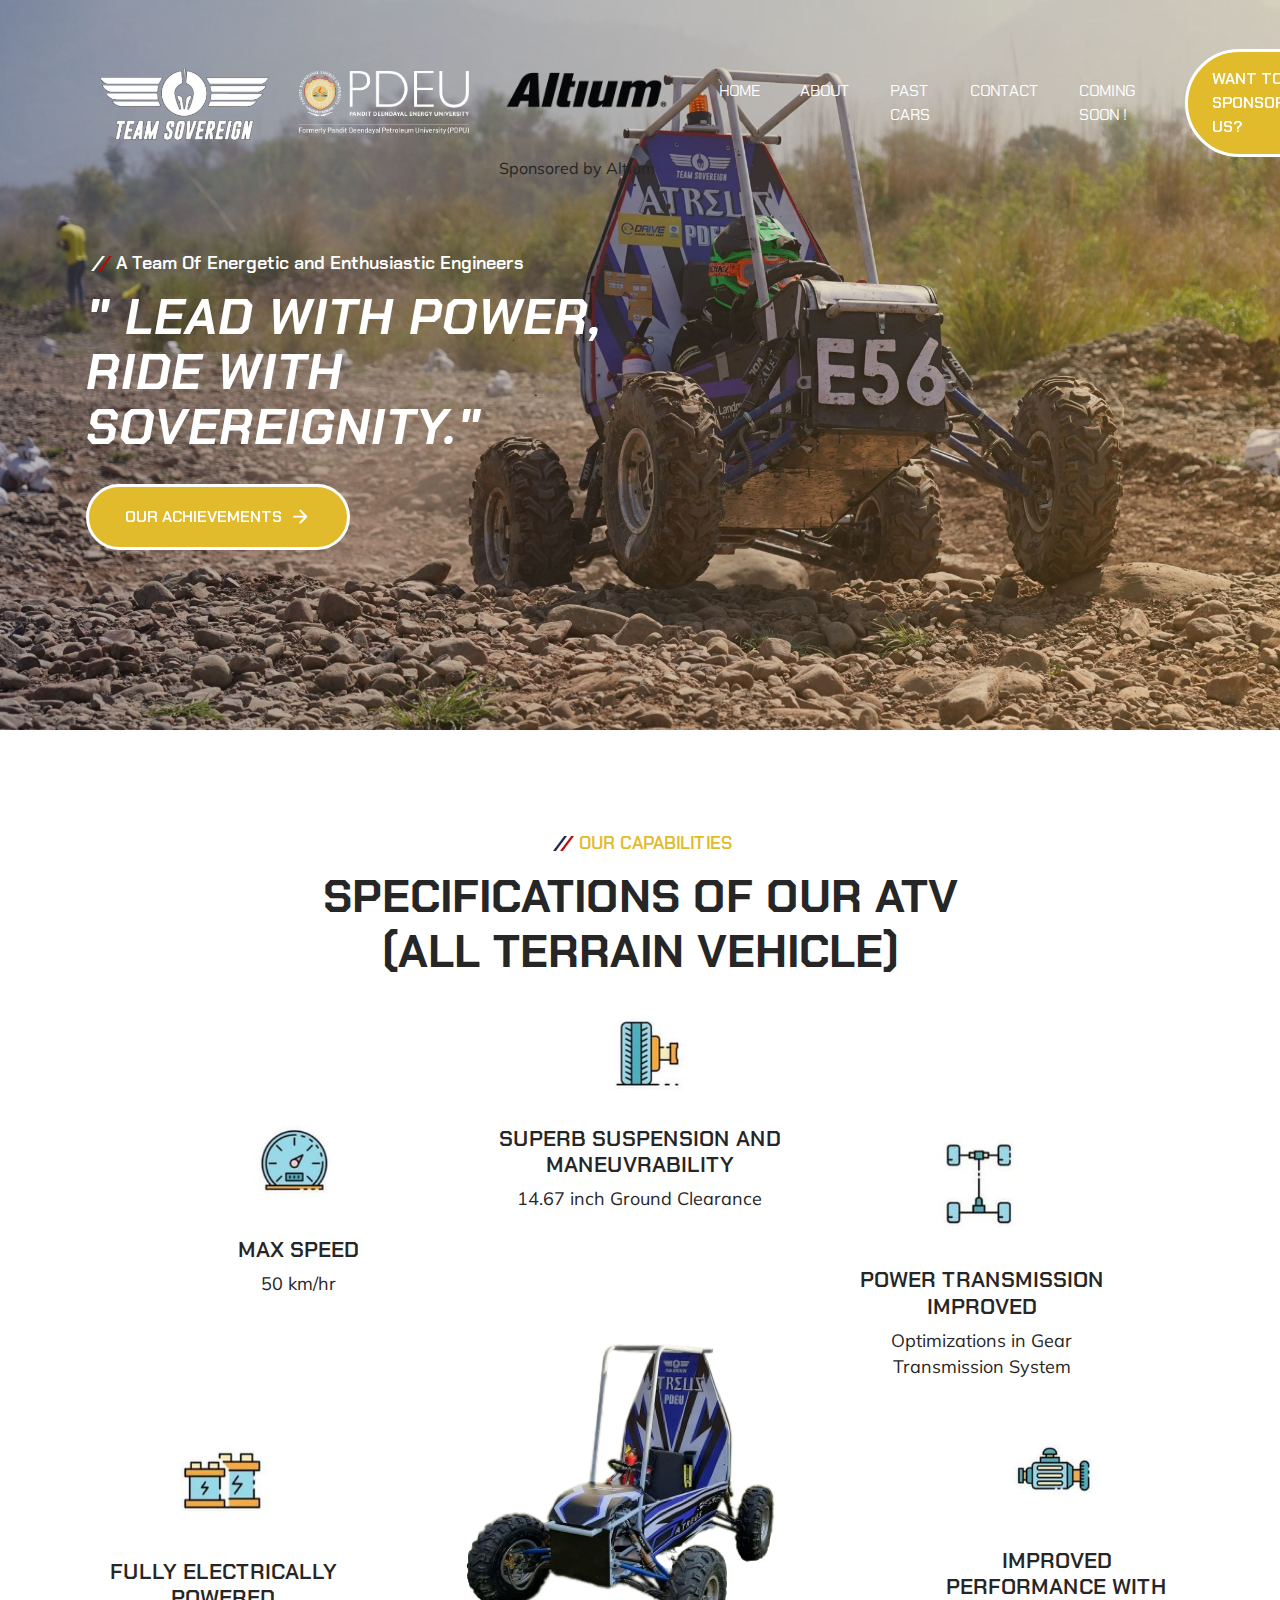
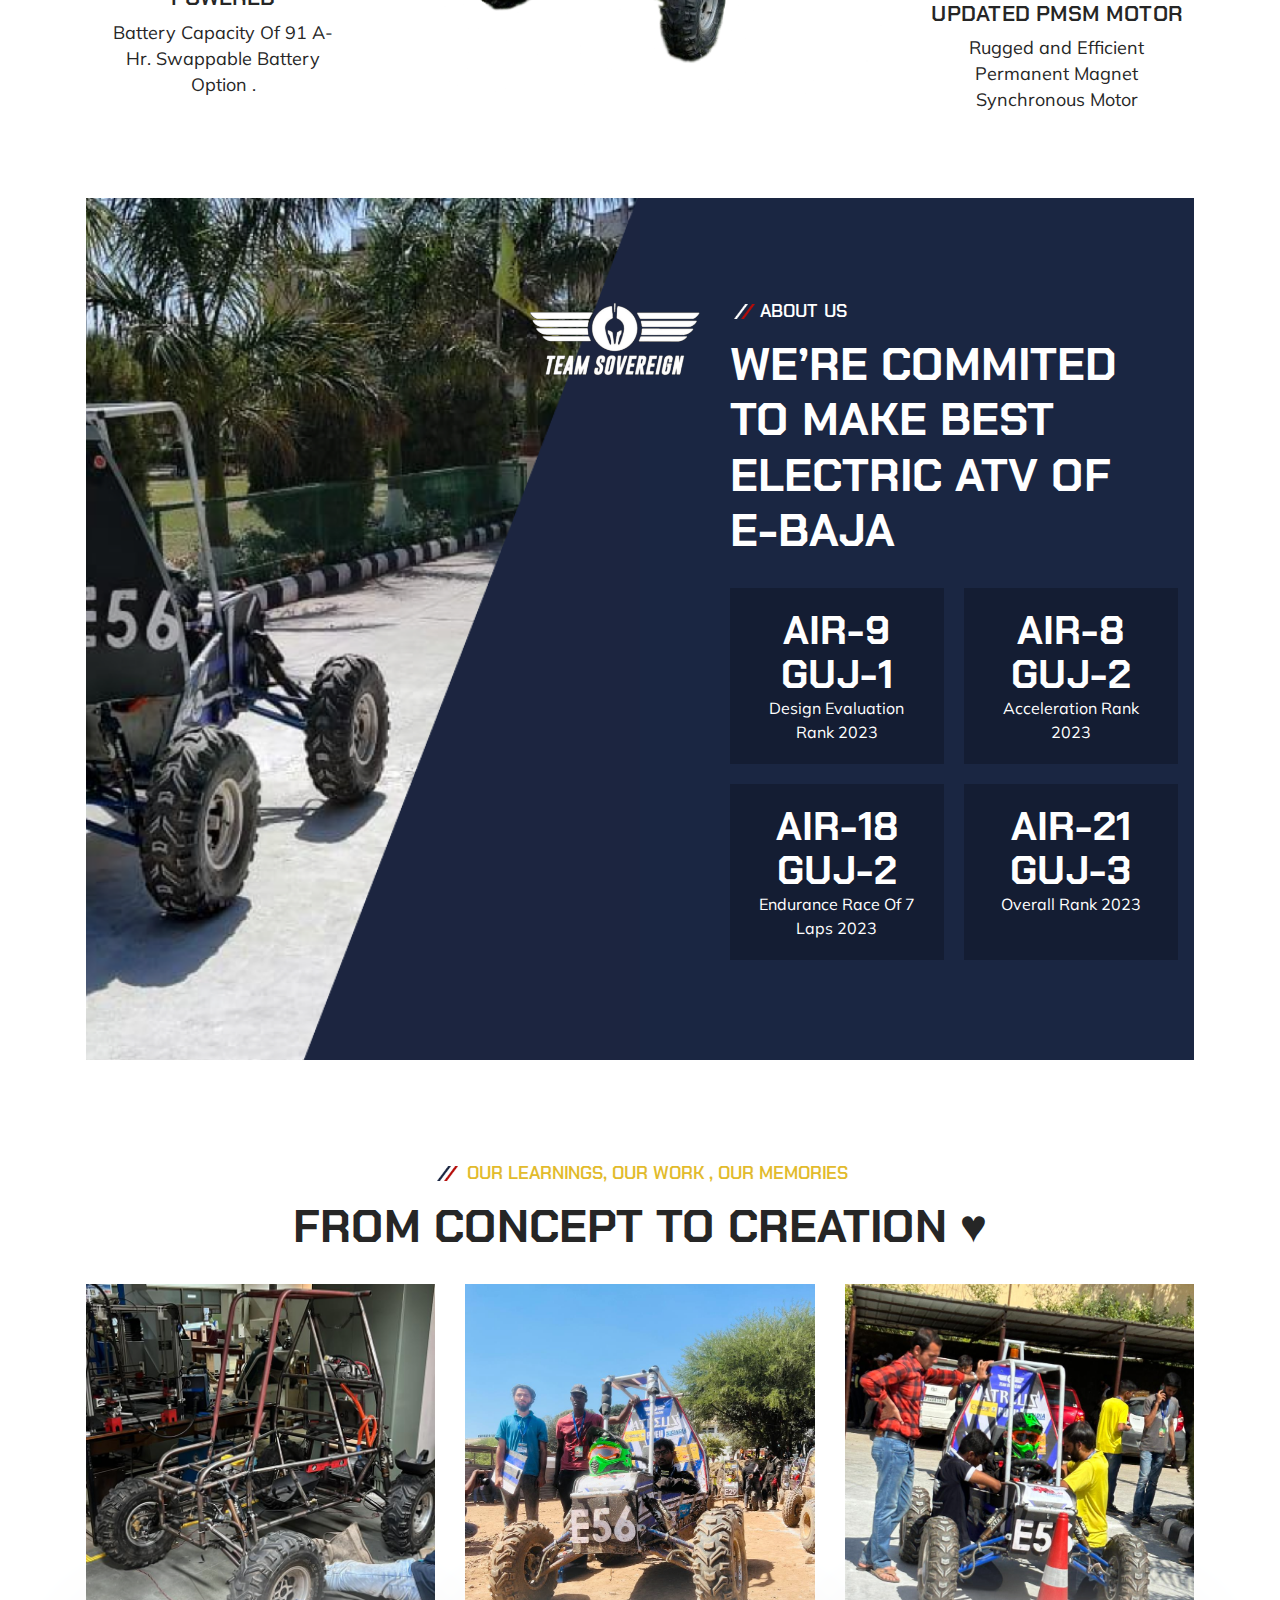
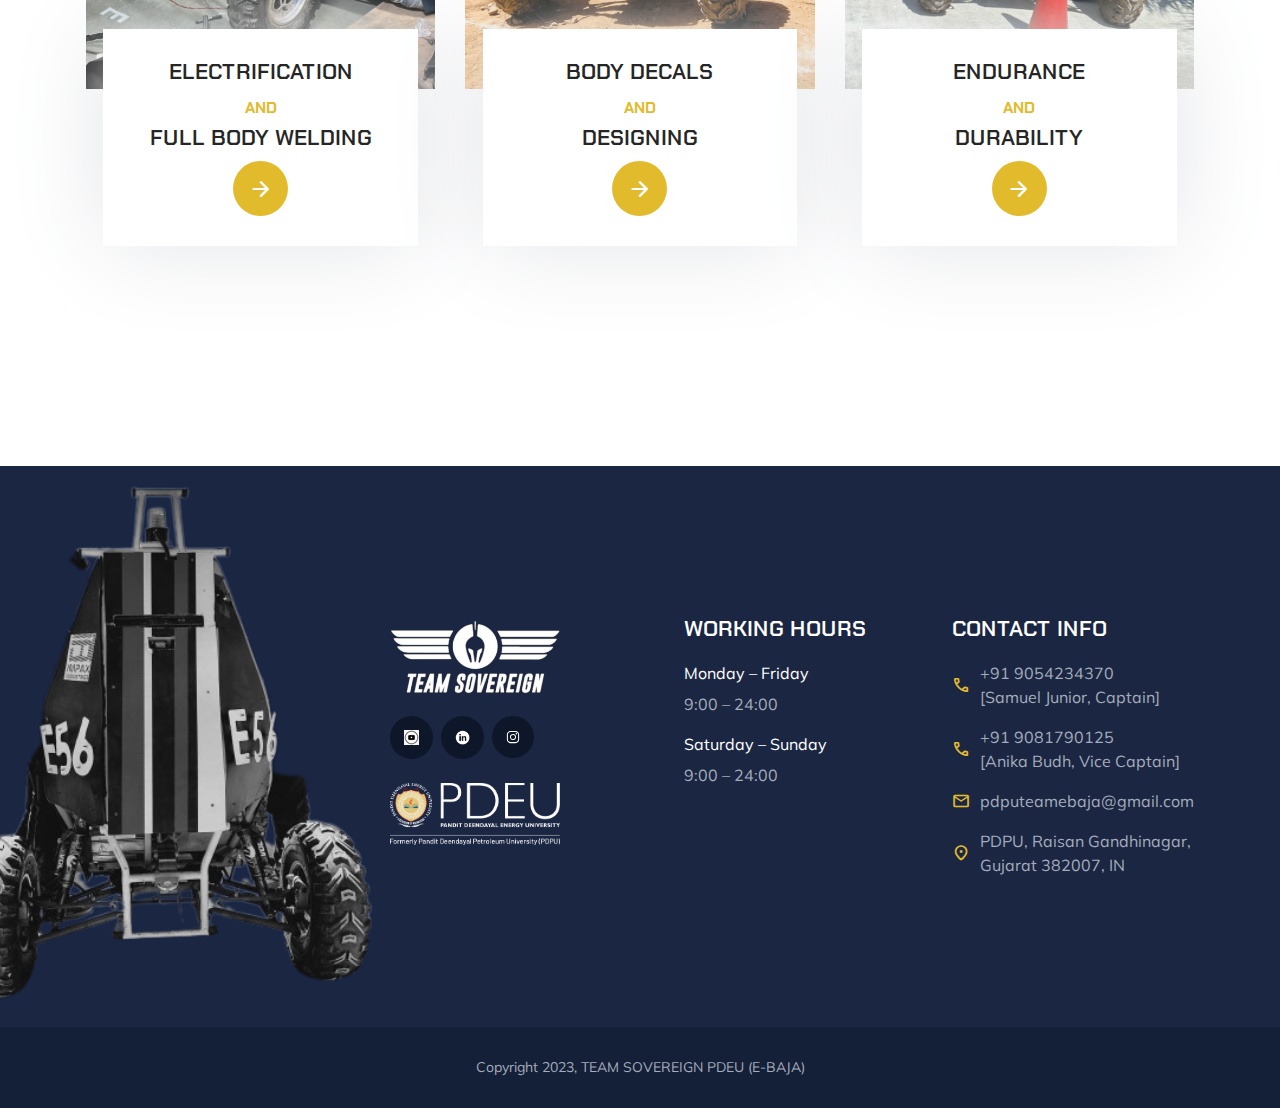
==== commit fc3f2154: "Update index.html" ====
--- a/index.html
+++ b/index.html
@@ -60,8 +60,11 @@
       <a href="https://www.pdpu.ac.in/">
         <img src="PDEU Logo 2021 (2) white.png" width="170" height="96" alt="456">
       </a>
-
-<img src="Altium_Logo_BLK.png" alt="New Image" width="170" height="96">
+      <a href="https://www.pdpu.ac.in/">
+        <img src="Altium_Logo_BLK.png" width="170" height="96">
+        <p>Sponsored by Altium</p>
+      </a>
+
       
       <nav class="navbar" data-navbar>
         <ul class="navbar-list">
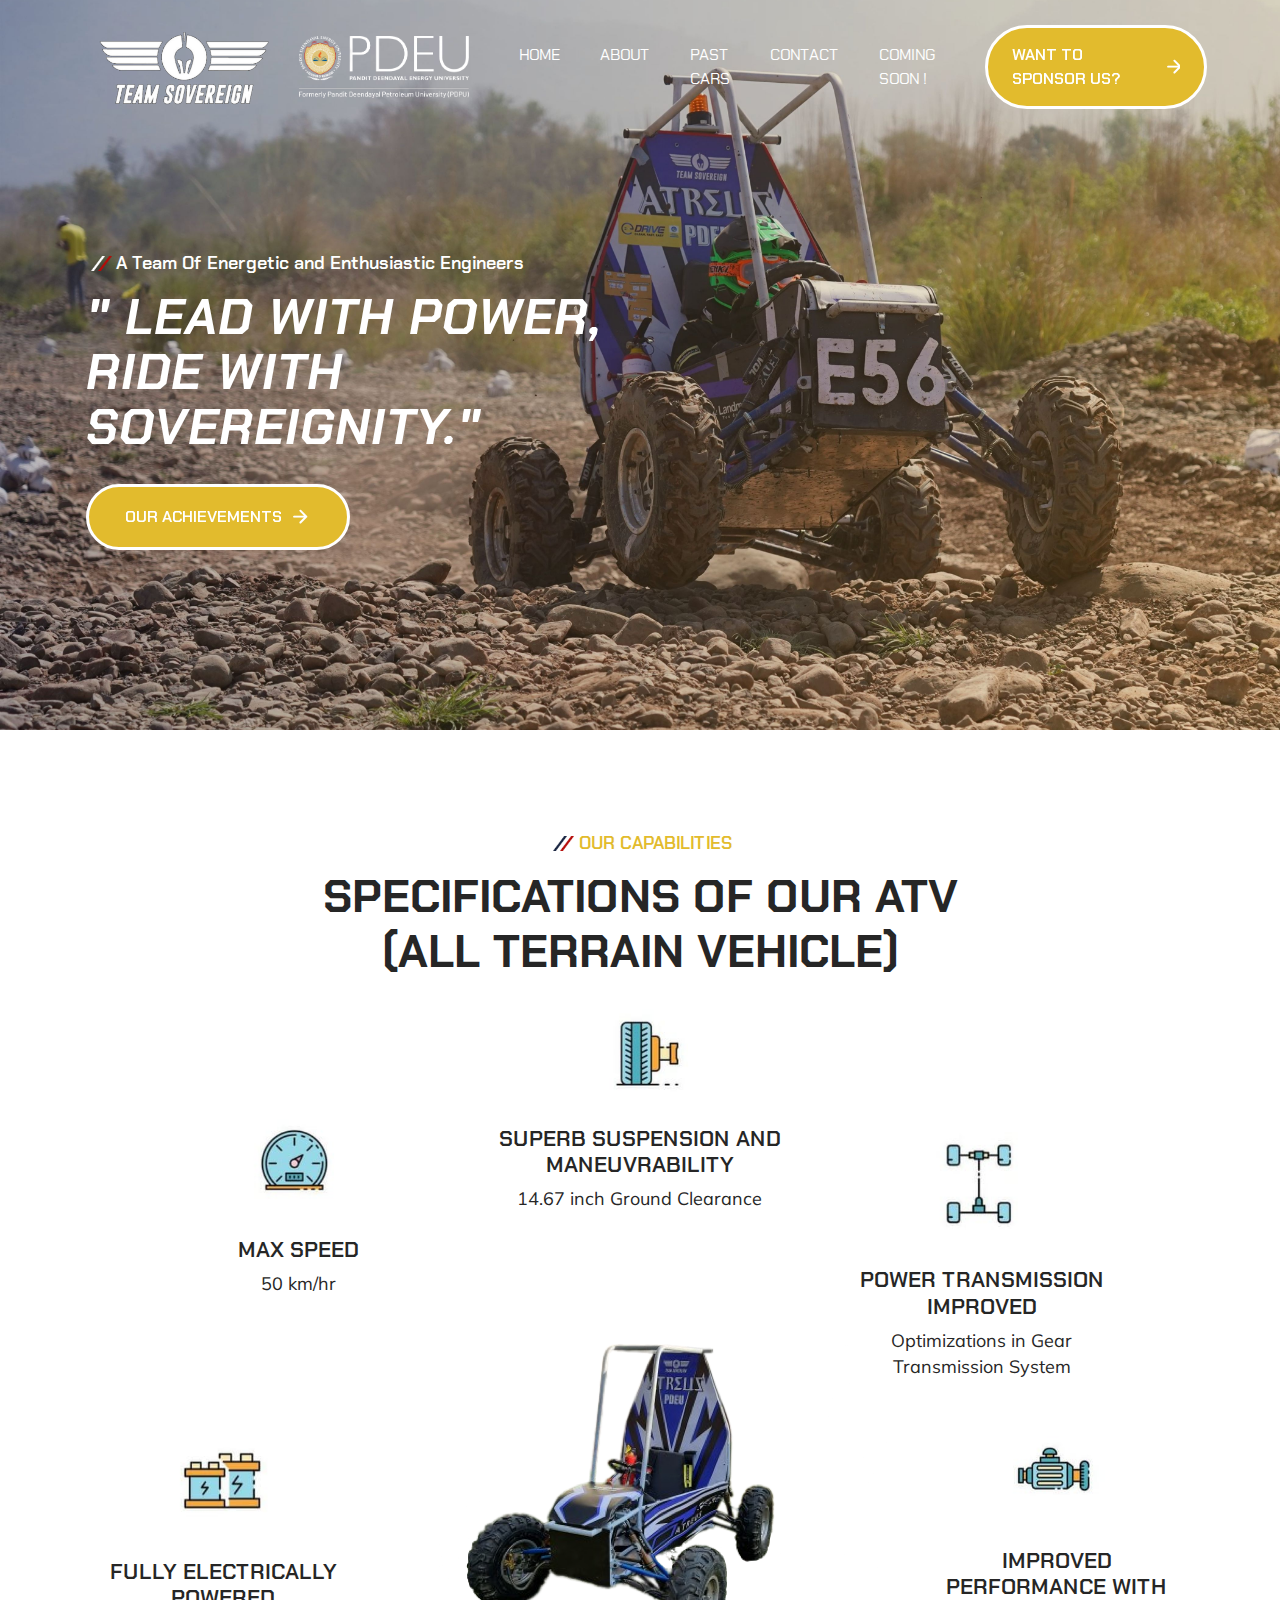
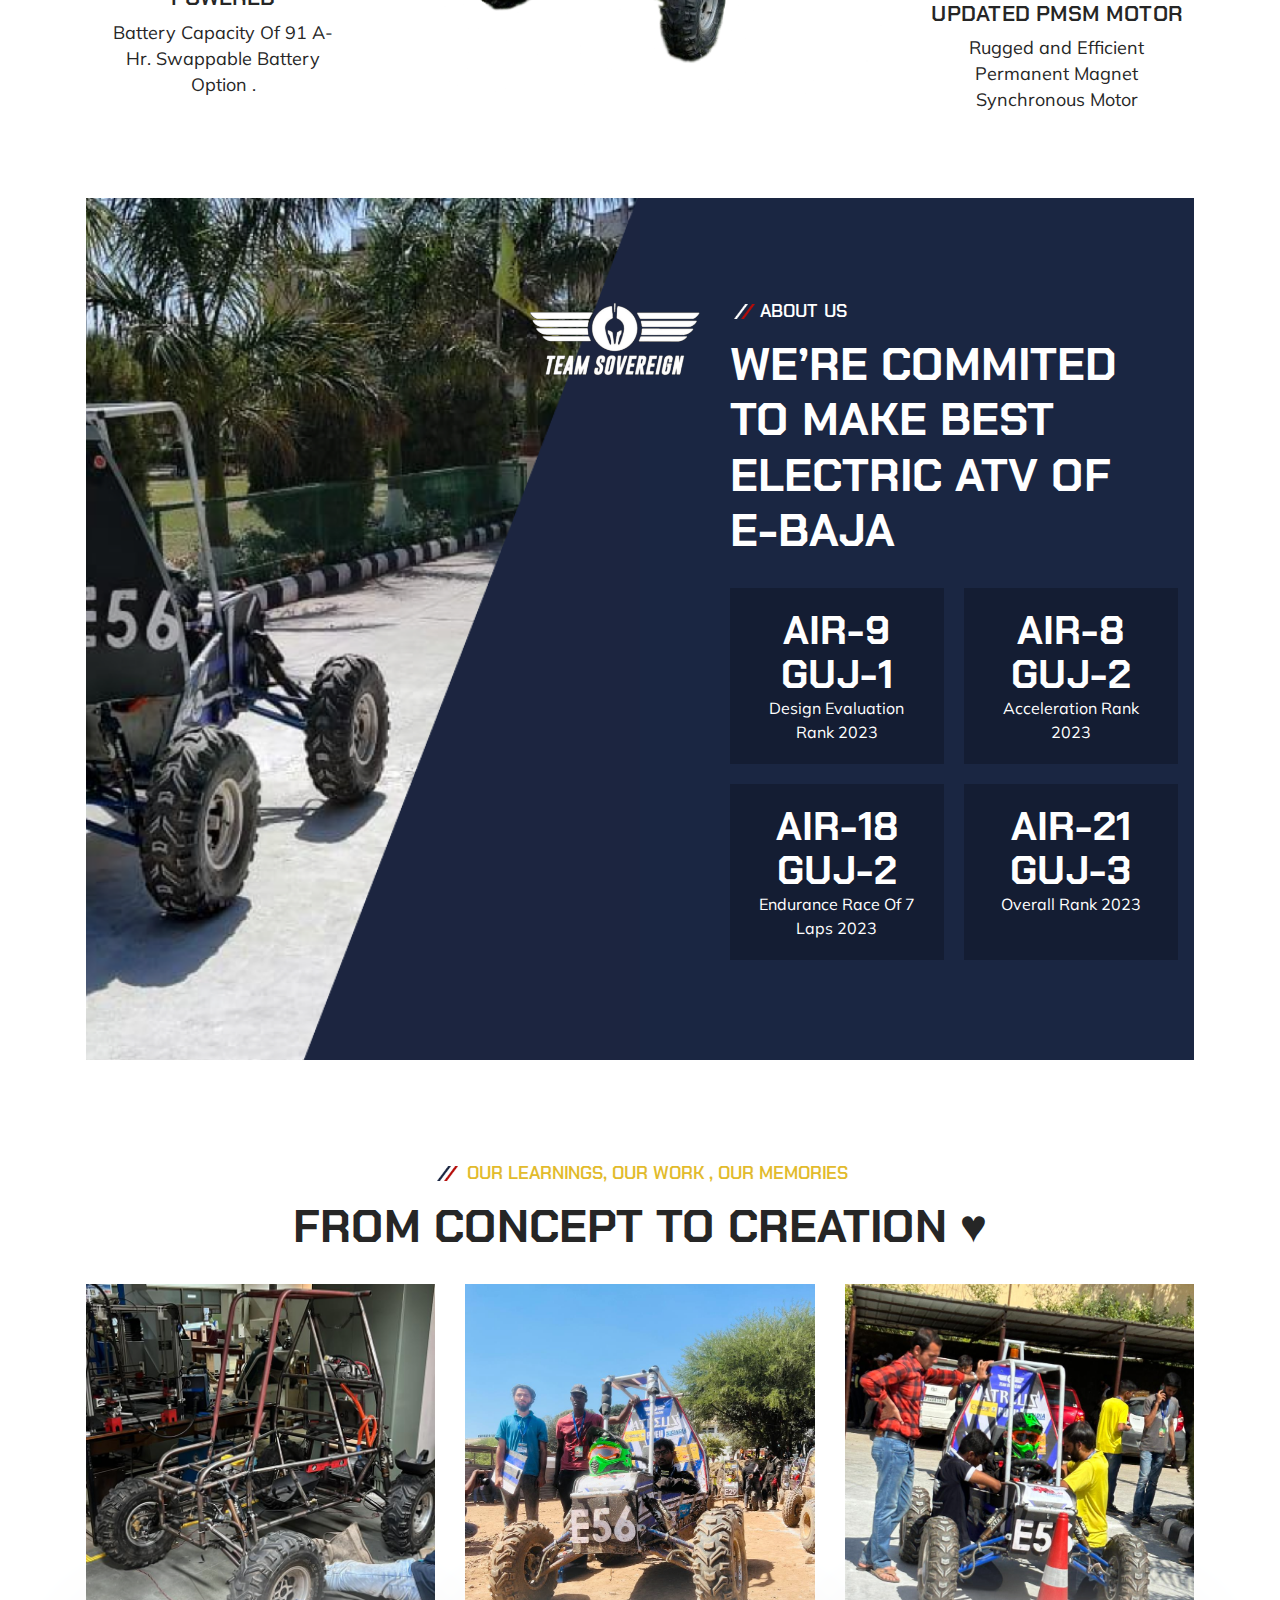
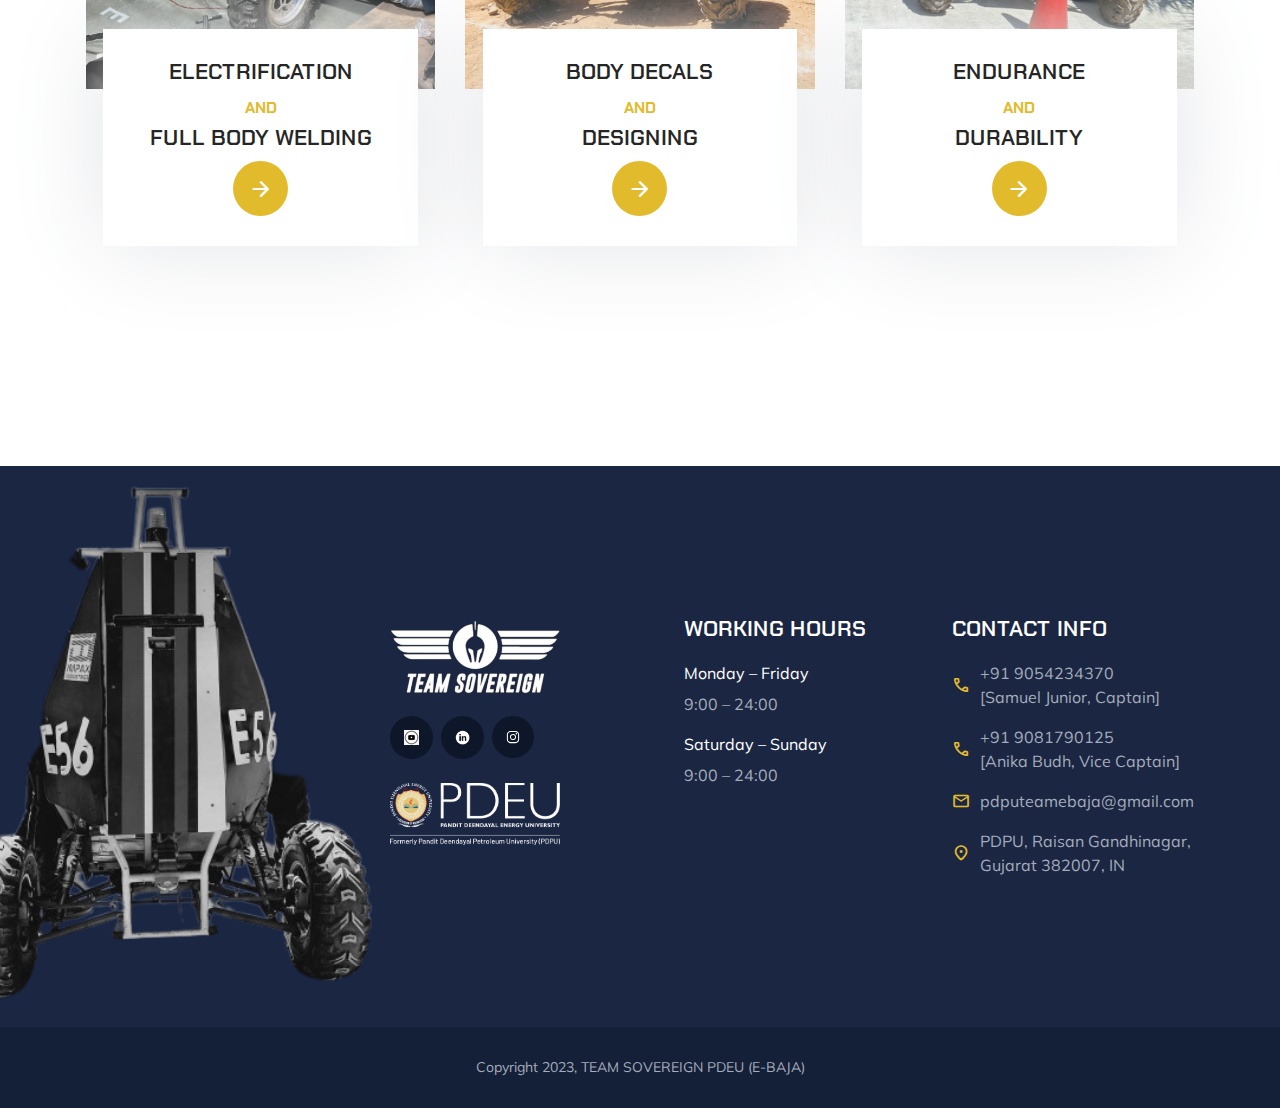
==== commit 8b2943f7: "Update index.html" ====
--- a/index.html
+++ b/index.html
@@ -60,12 +60,7 @@
       <a href="https://www.pdpu.ac.in/">
         <img src="PDEU Logo 2021 (2) white.png" width="170" height="96" alt="456">
       </a>
-      <a href="https://www.pdpu.ac.in/">
-        <img src="Altium_Logo_BLK.png" width="170" height="96">
-        <p>Sponsored by Altium</p>
-      </a>
-
-      
+          
       <nav class="navbar" data-navbar>
         <ul class="navbar-list">
 
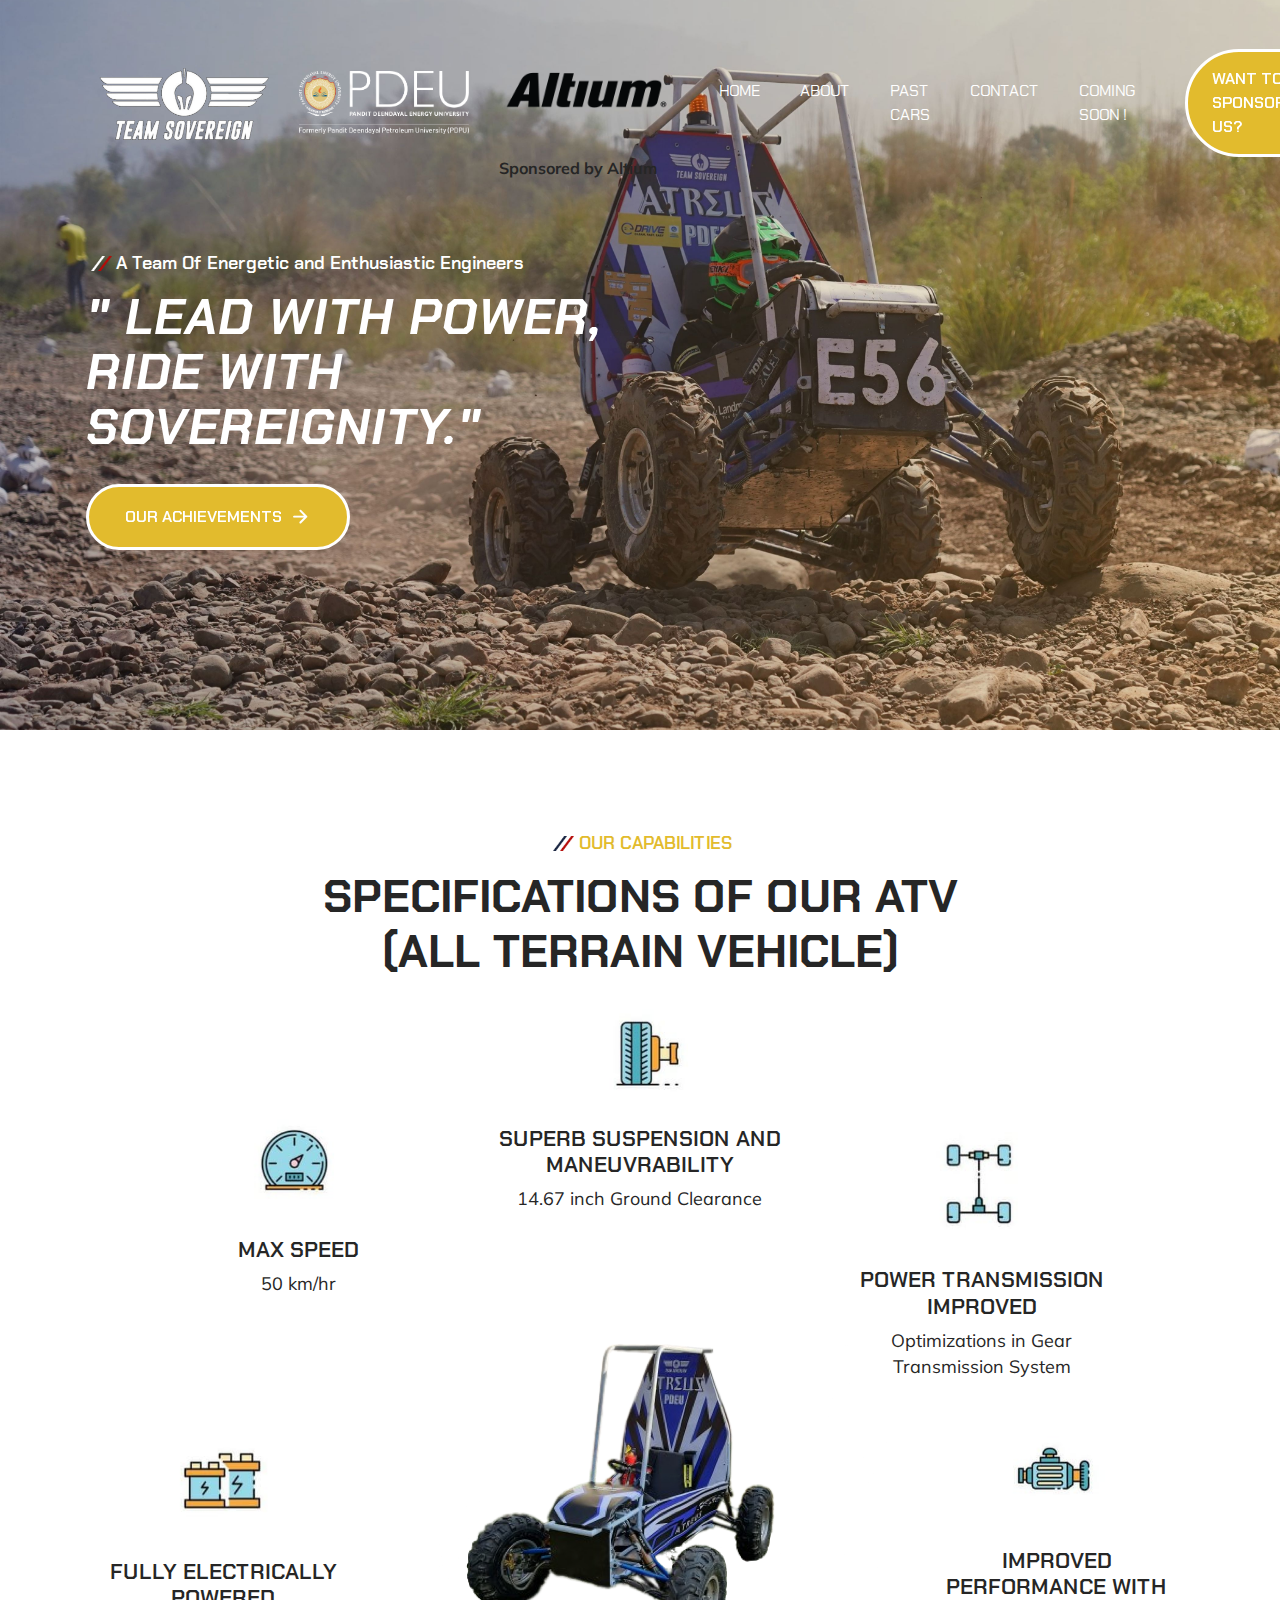
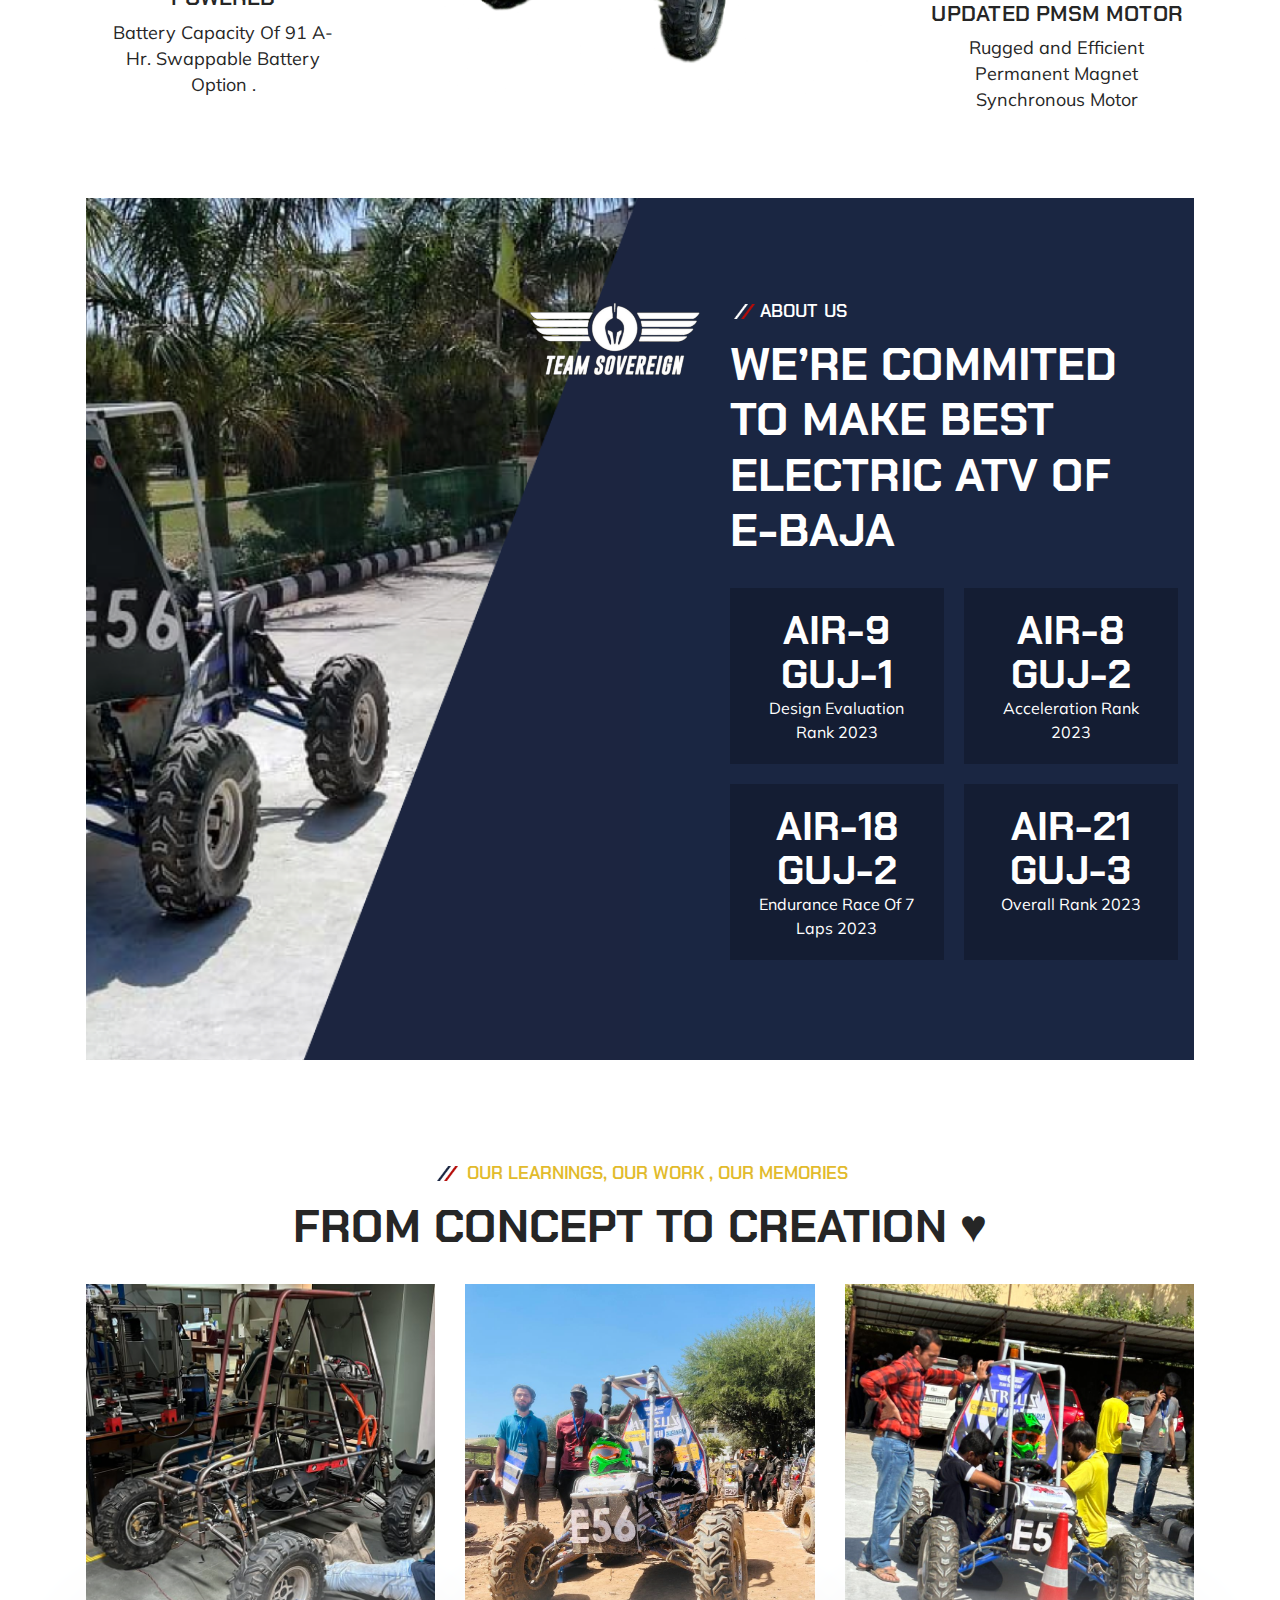
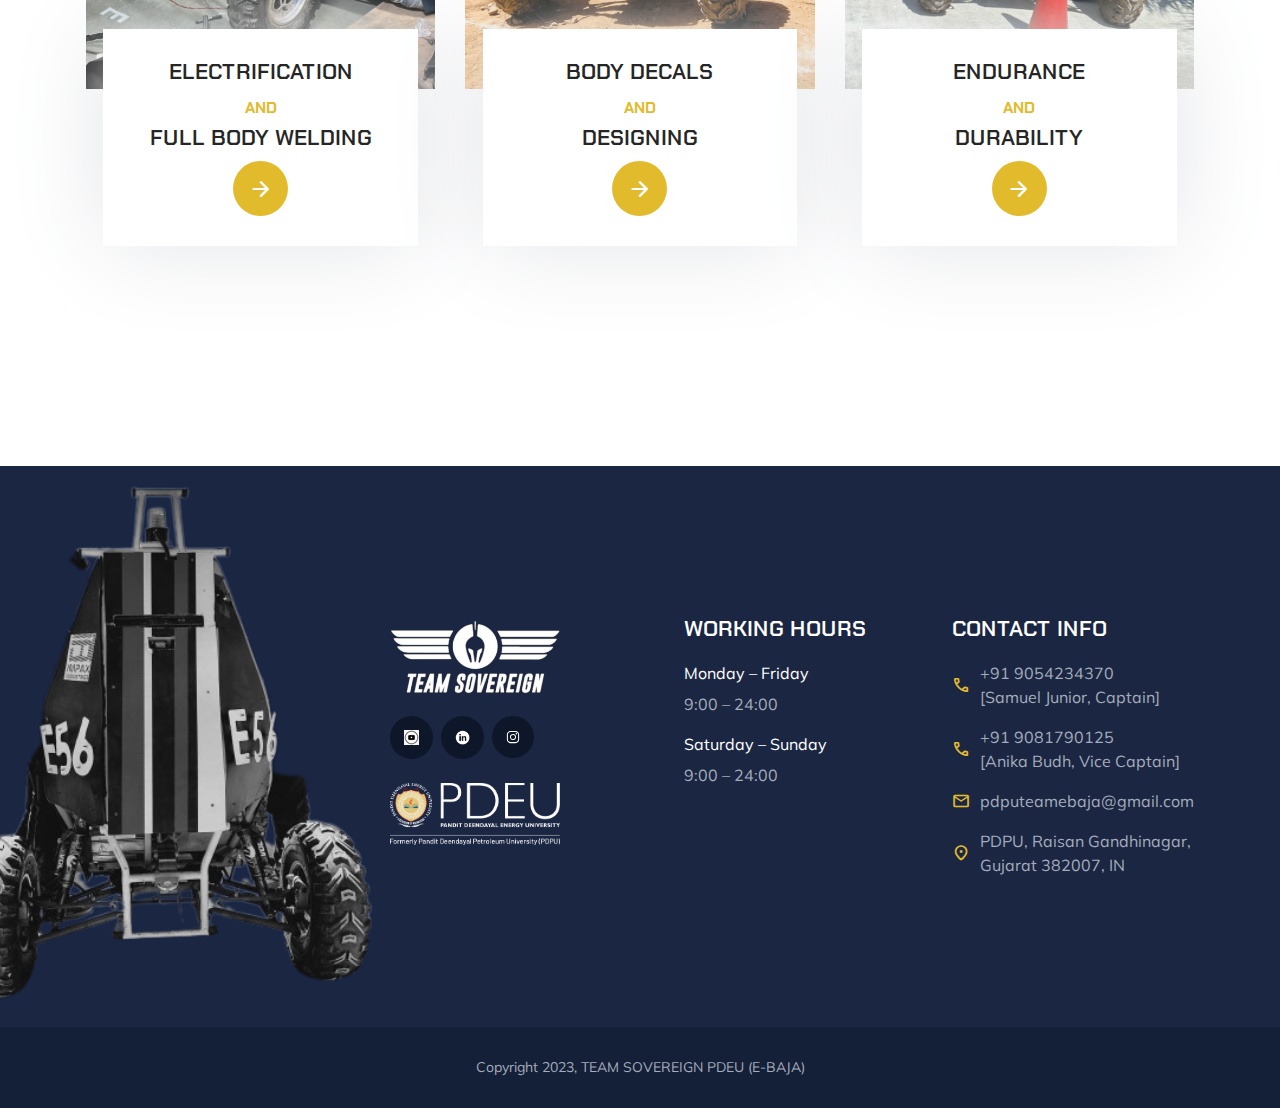
==== commit 0601ada0: "Update index.html" ====
--- a/index.html
+++ b/index.html
@@ -59,6 +59,10 @@
       </a>
       <a href="https://www.pdpu.ac.in/">
         <img src="PDEU Logo 2021 (2) white.png" width="170" height="96" alt="456">
+      </a>
+       <a href="https://www.pdpu.ac.in/" class="logo">
+       <img src="Altium_Logo_BLK.png" alt="New Image" width="170" height="96">
+    <p style="font-size: 16px; font-weight: bold;">Sponsored by Altium</p>
       </a>
           
       <nav class="navbar" data-navbar>
@@ -150,7 +154,7 @@
             <div class="sponsors-scroll">
               <div class="sponsors-images">
                  Add your sponsor images here -->
-                <!-- <img src="./assets/images/logo1.png" alt="Sponsor 1">
+                <!-- <img src="Altium_Logo_BLK.png" alt="Sponsor 1">
                 <img src="./assets/images/logo1.png" alt="Sponsor 2">
                 <img src="./assets/images/logo1.png" alt="Sponsor 4">
                 <img src="./assets/images/logo1.png" alt="Sponsor 5">
